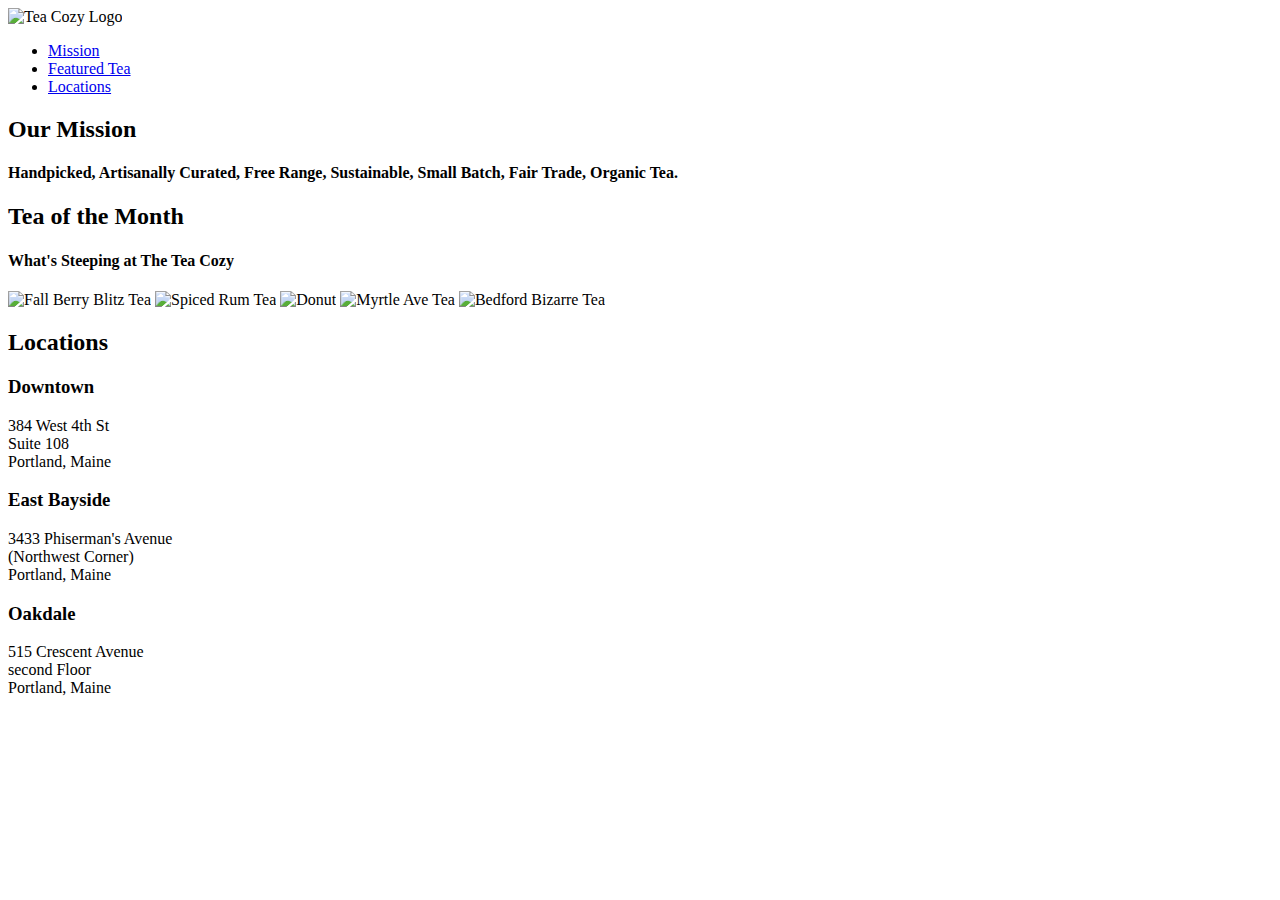
==== index.html @ 56bfa36c "Main section" ====
<!DOCTYPE html>
<html lang="en">
    <head>
        <meta charset="UTF-8">
        <meta http-equiv="X-UA-Compatible" content="IE=edge">
        <meta name="viewport" content="width=device-width, initial-scale=1.0">
        <title>Tea Cozy Project</title>
    </head>
    <body>
        <header>
            <img src="./img/img-tea-cozy-logo.png" alt="Tea Cozy Logo" id="logo"/>
            <nav>
                <ul id="navigation">
                    <li><a href="#banner">Mission</a></li>
                    <li><a href="#featured">Featured Tea</a></li>
                    <li><a href="#locations">Locations</a></li>
                </ul>
            </nav>
        </header>
        <main>
            <div id="banner">
                <h2>Our Mission</h2>
                <h4>Handpicked, Artisanally Curated, Free Range, Sustainable, Small Batch, Fair Trade, Organic Tea.</h4>
            </div>
            <div class="teaMonth" id="featured">
                <div class="teaMonthText">
                    <h2>Tea of the Month</h2>
                    <h4>What's Steeping at The Tea Cozy</h4>
                </div>
                <img src="./img/img-berryblitz.jpg" class="teaImg" alt="Fall Berry Blitz Tea" />
                <img src="./img/img-spiced-rum.jpg" class="teaImg" alt="Spiced Rum Tea" />
                <img src="./img/img-donut.jpg" class="teaImg" alt="Donut" />
                <img src="./img/img-myrtle-ave.jpg" class="teaImg" alt="Myrtle Ave Tea" />
                <img src="./img/img-bedford-bizarre.jpg" class="teaImg" alt="Bedford Bizarre Tea" />
            </div>

            <div class="location" id="locations">
                <h2>Locations</h2>
                <div class="downtown">
                    <h3>Downtown</h3>
                    <p>384 West 4th St <br> Suite 108 <br> Portland, Maine</p>
                </div>
                <div class="bayside">
                    <h3>East Bayside</h3>
                    <p>3433 Phiserman's Avenue <br> (Northwest Corner) <br> Portland, Maine</p>
                </div>
                <div class="oakdale">
                    <h3>Oakdale</h3>
                    <p>515 Crescent Avenue <br> second Floor <br> Portland, Maine</p>
                </div>
            </div>
            
        </main>
        
    </body>
</html>
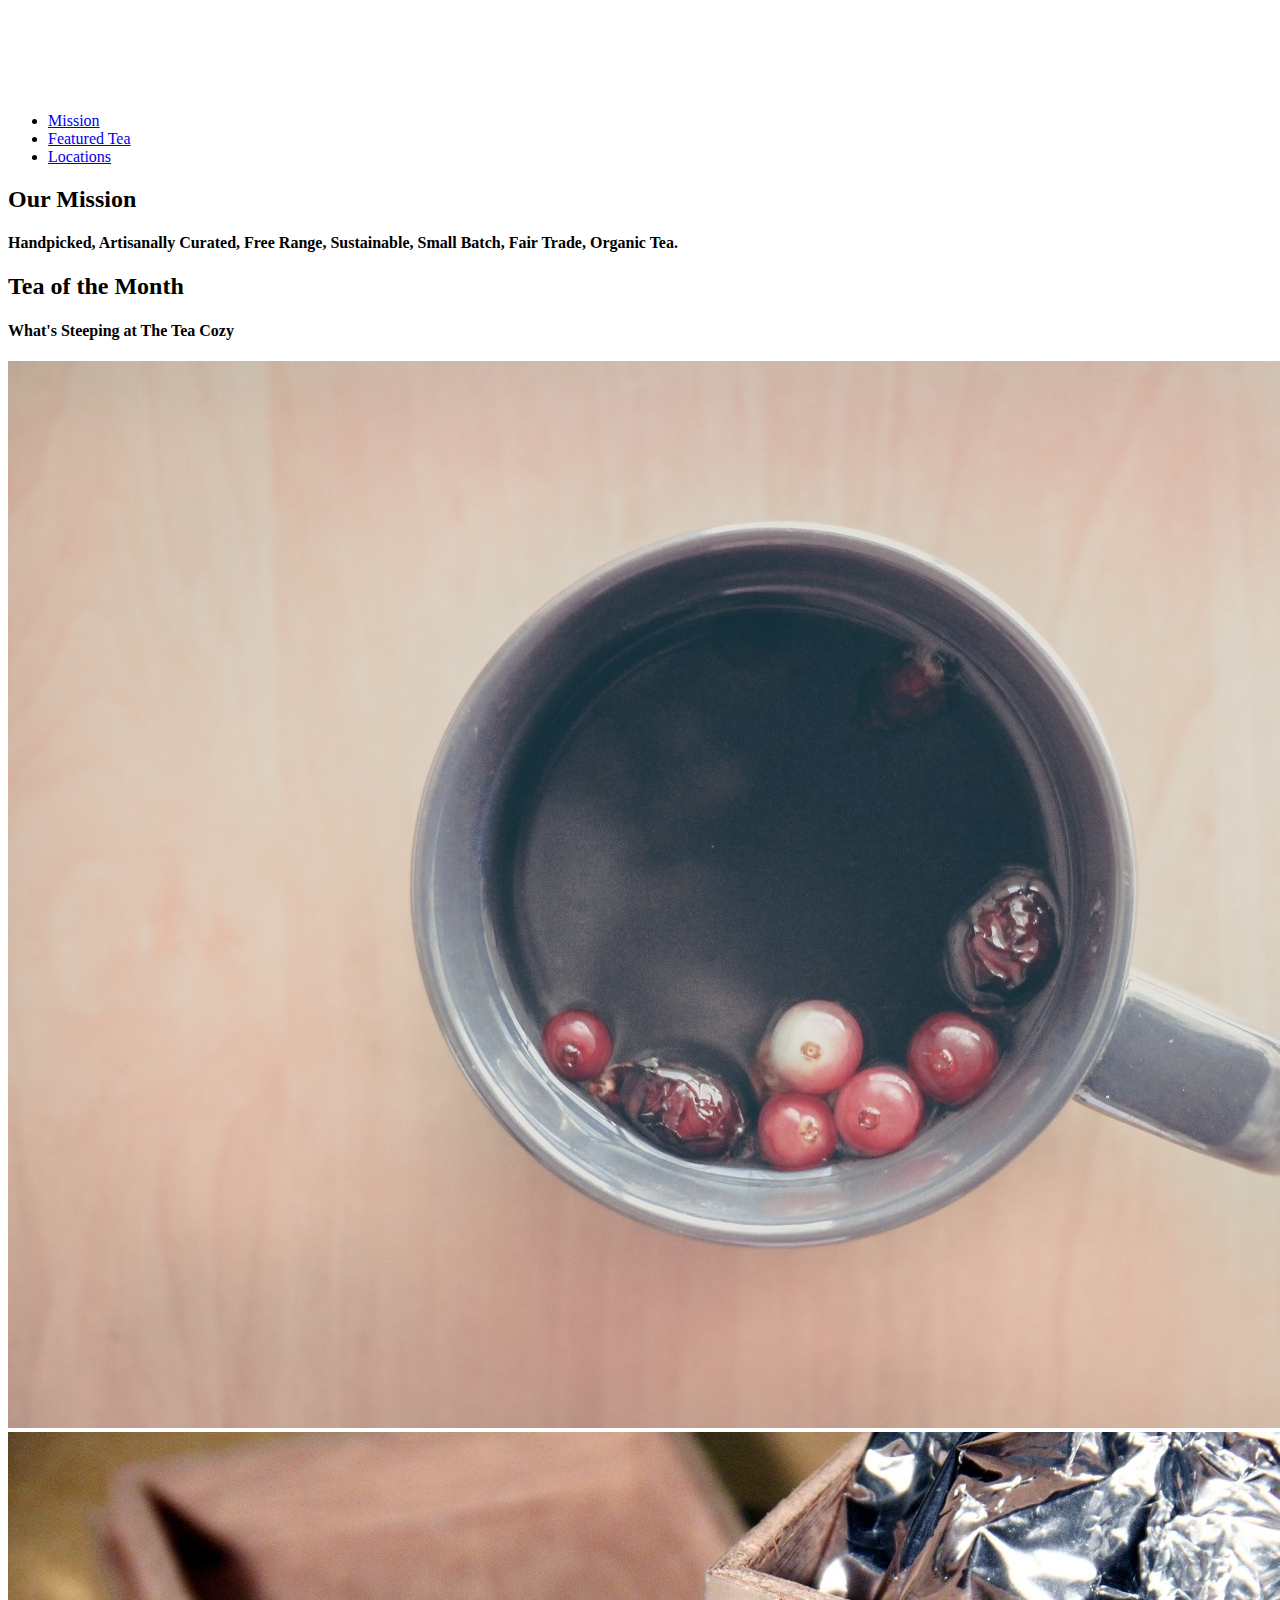
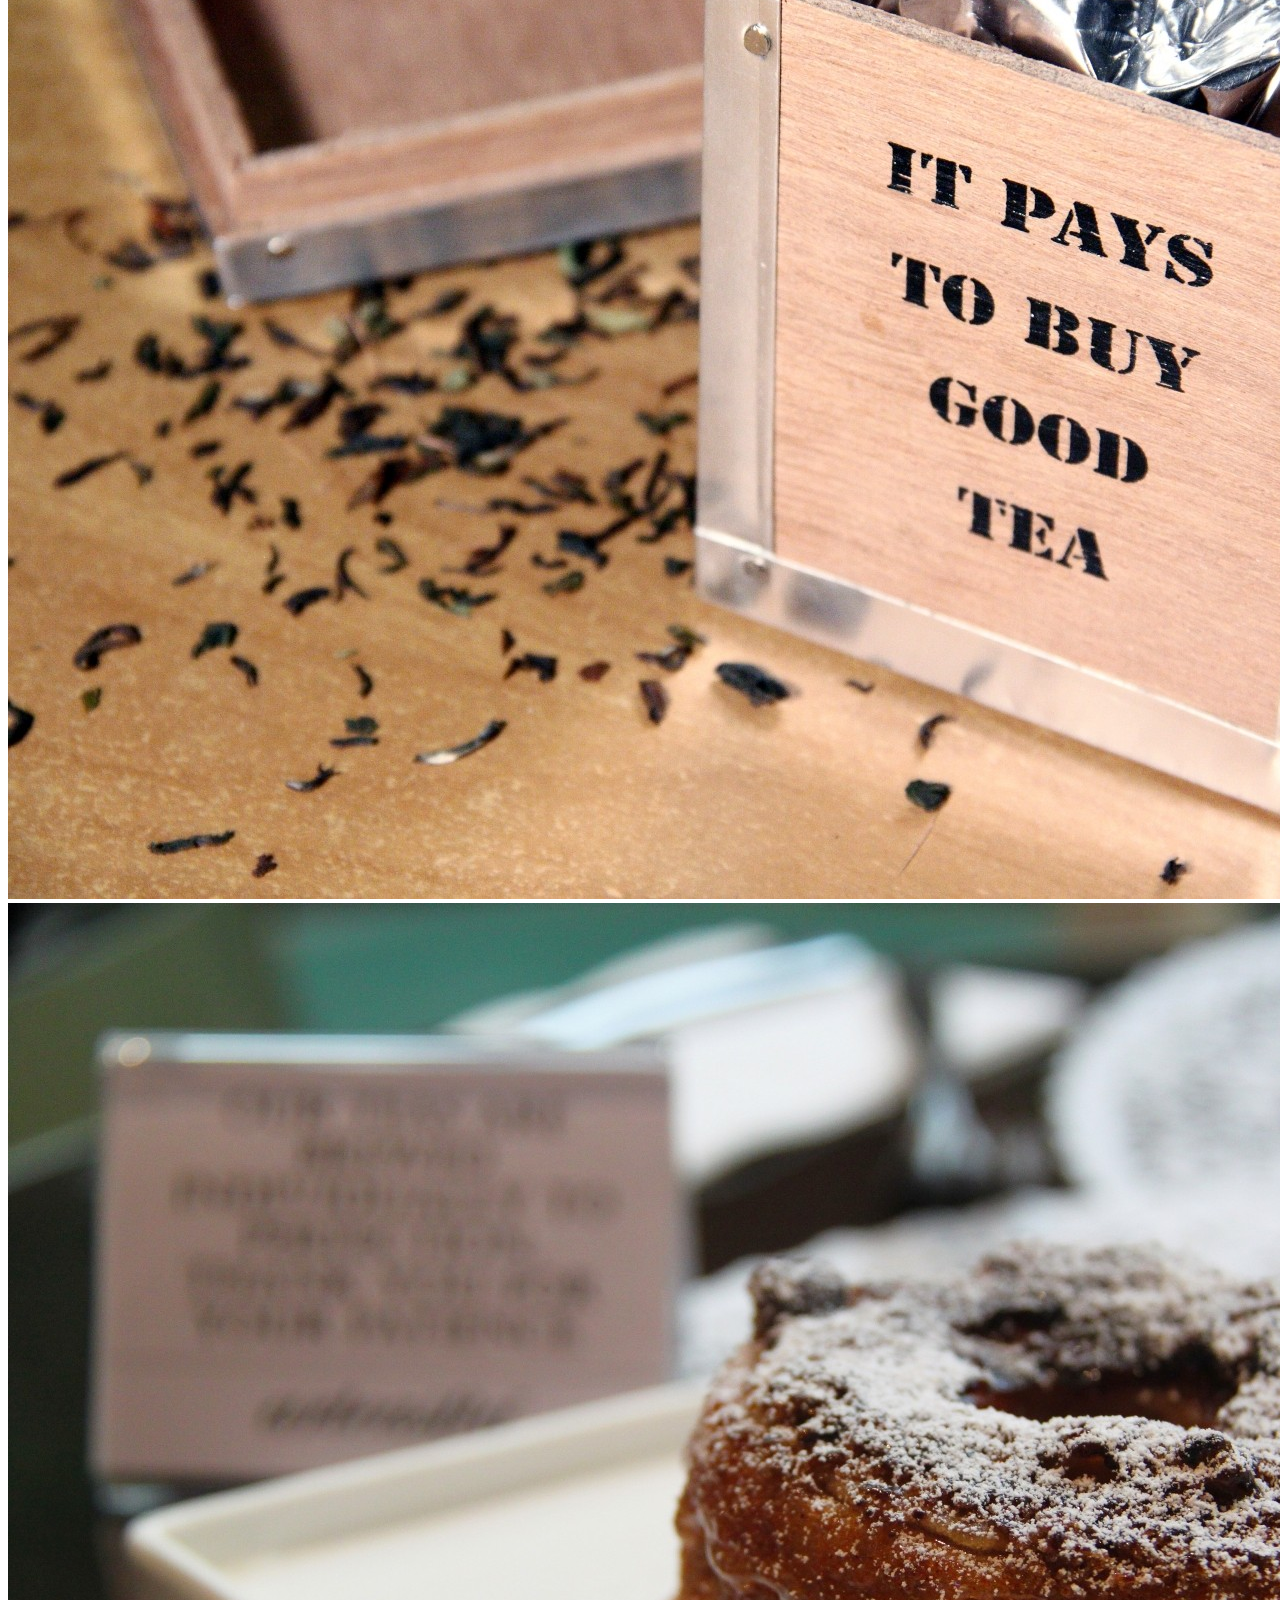
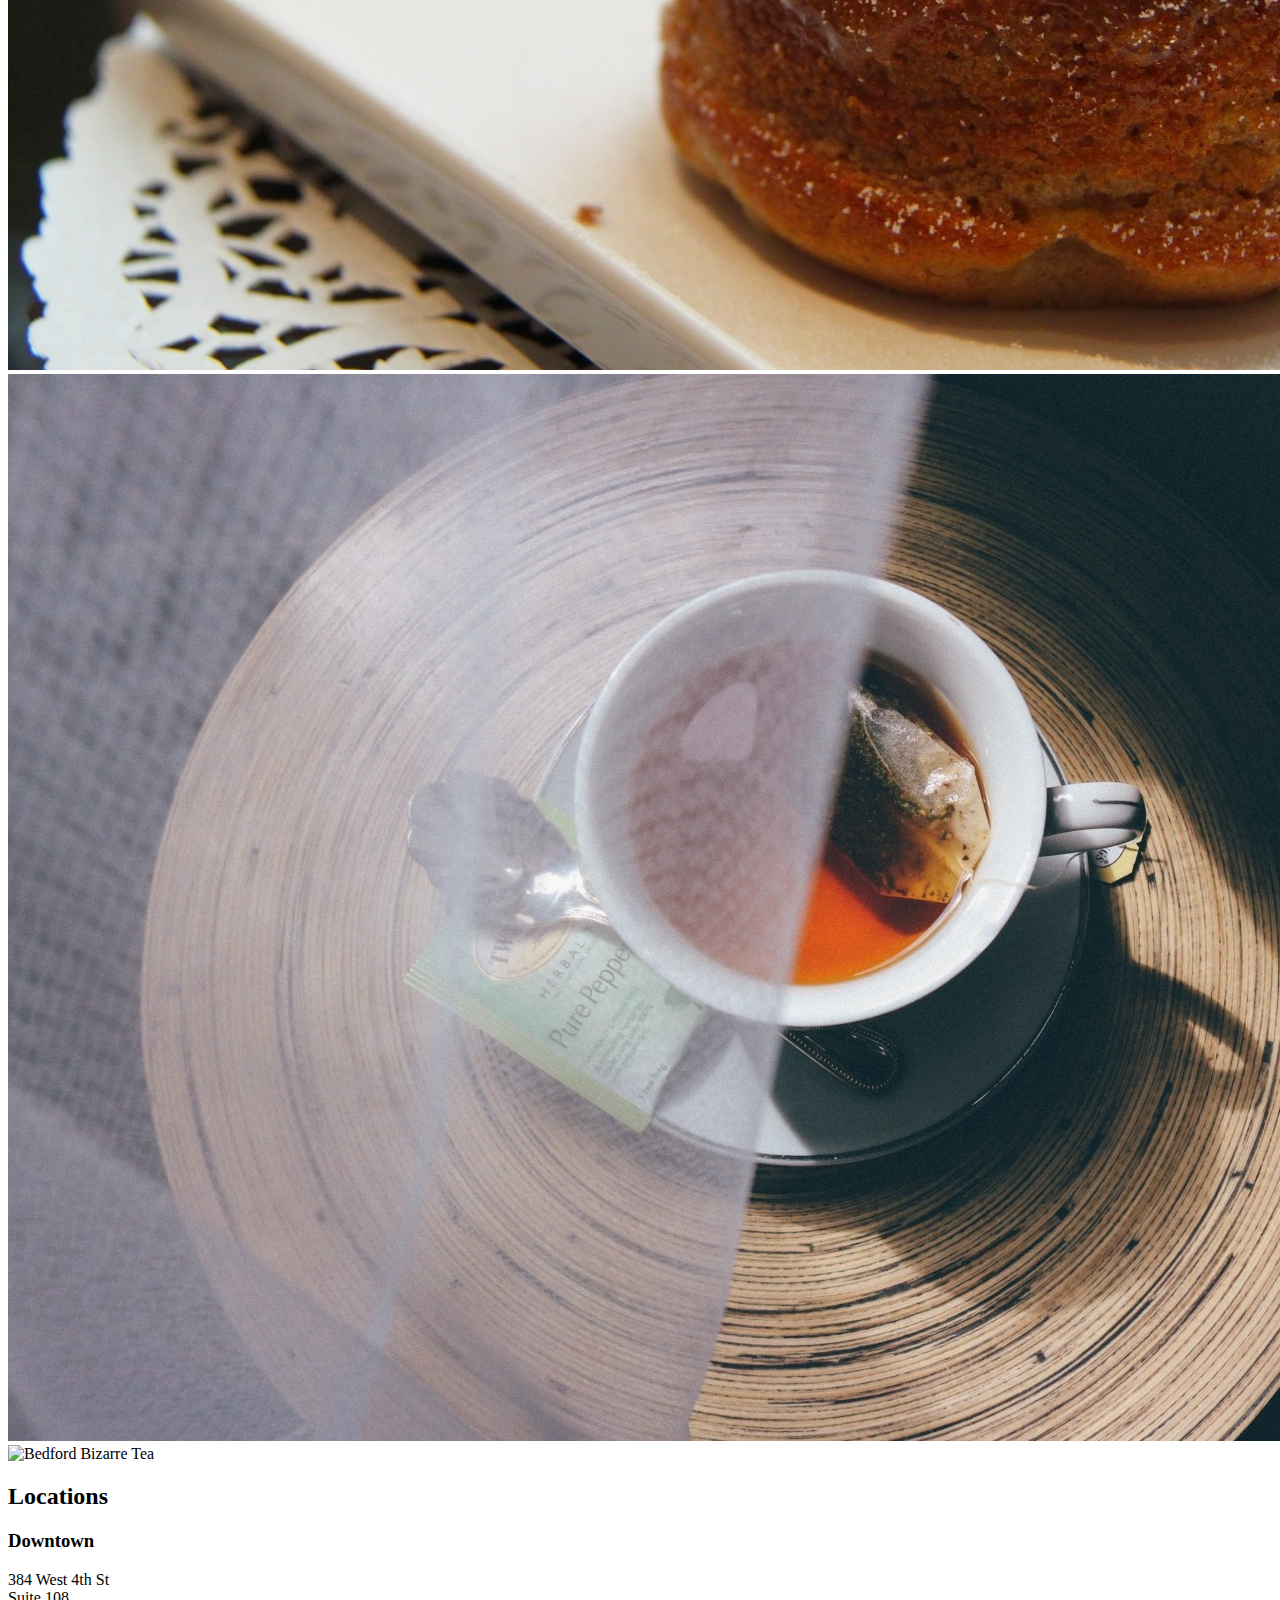
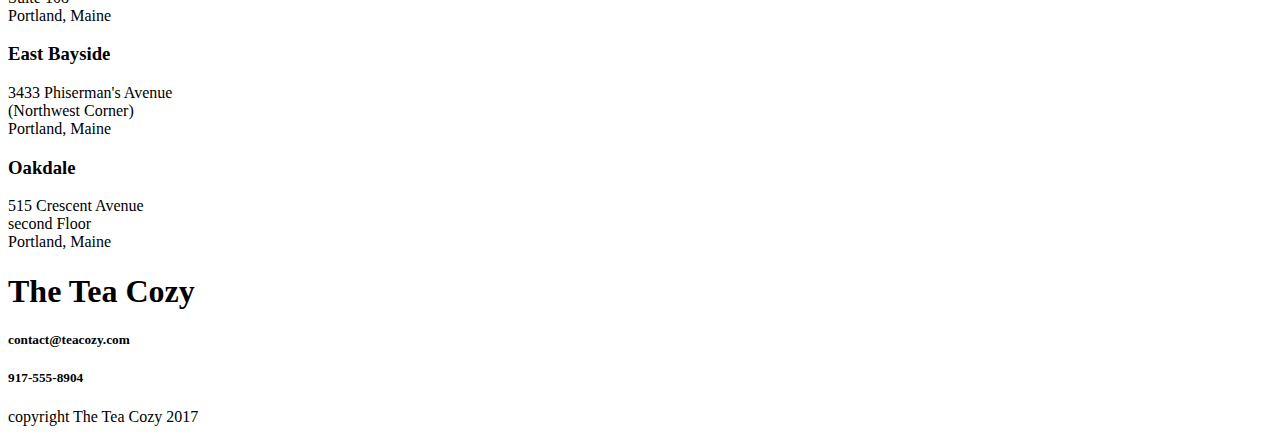
==== commit 5bbb13e1: "footer added" ====
--- a/index.html
+++ b/index.html
@@ -51,6 +51,13 @@
             </div>
             
         </main>
+
+        <footer>
+            <h1>The Tea Cozy</h1>
+            <h5>contact@teacozy.com</h5>
+            <h5>917-555-8904</h5>
+            <p>copyright The Tea Cozy 2017</p>
+        </footer>
         
     </body>
 </html>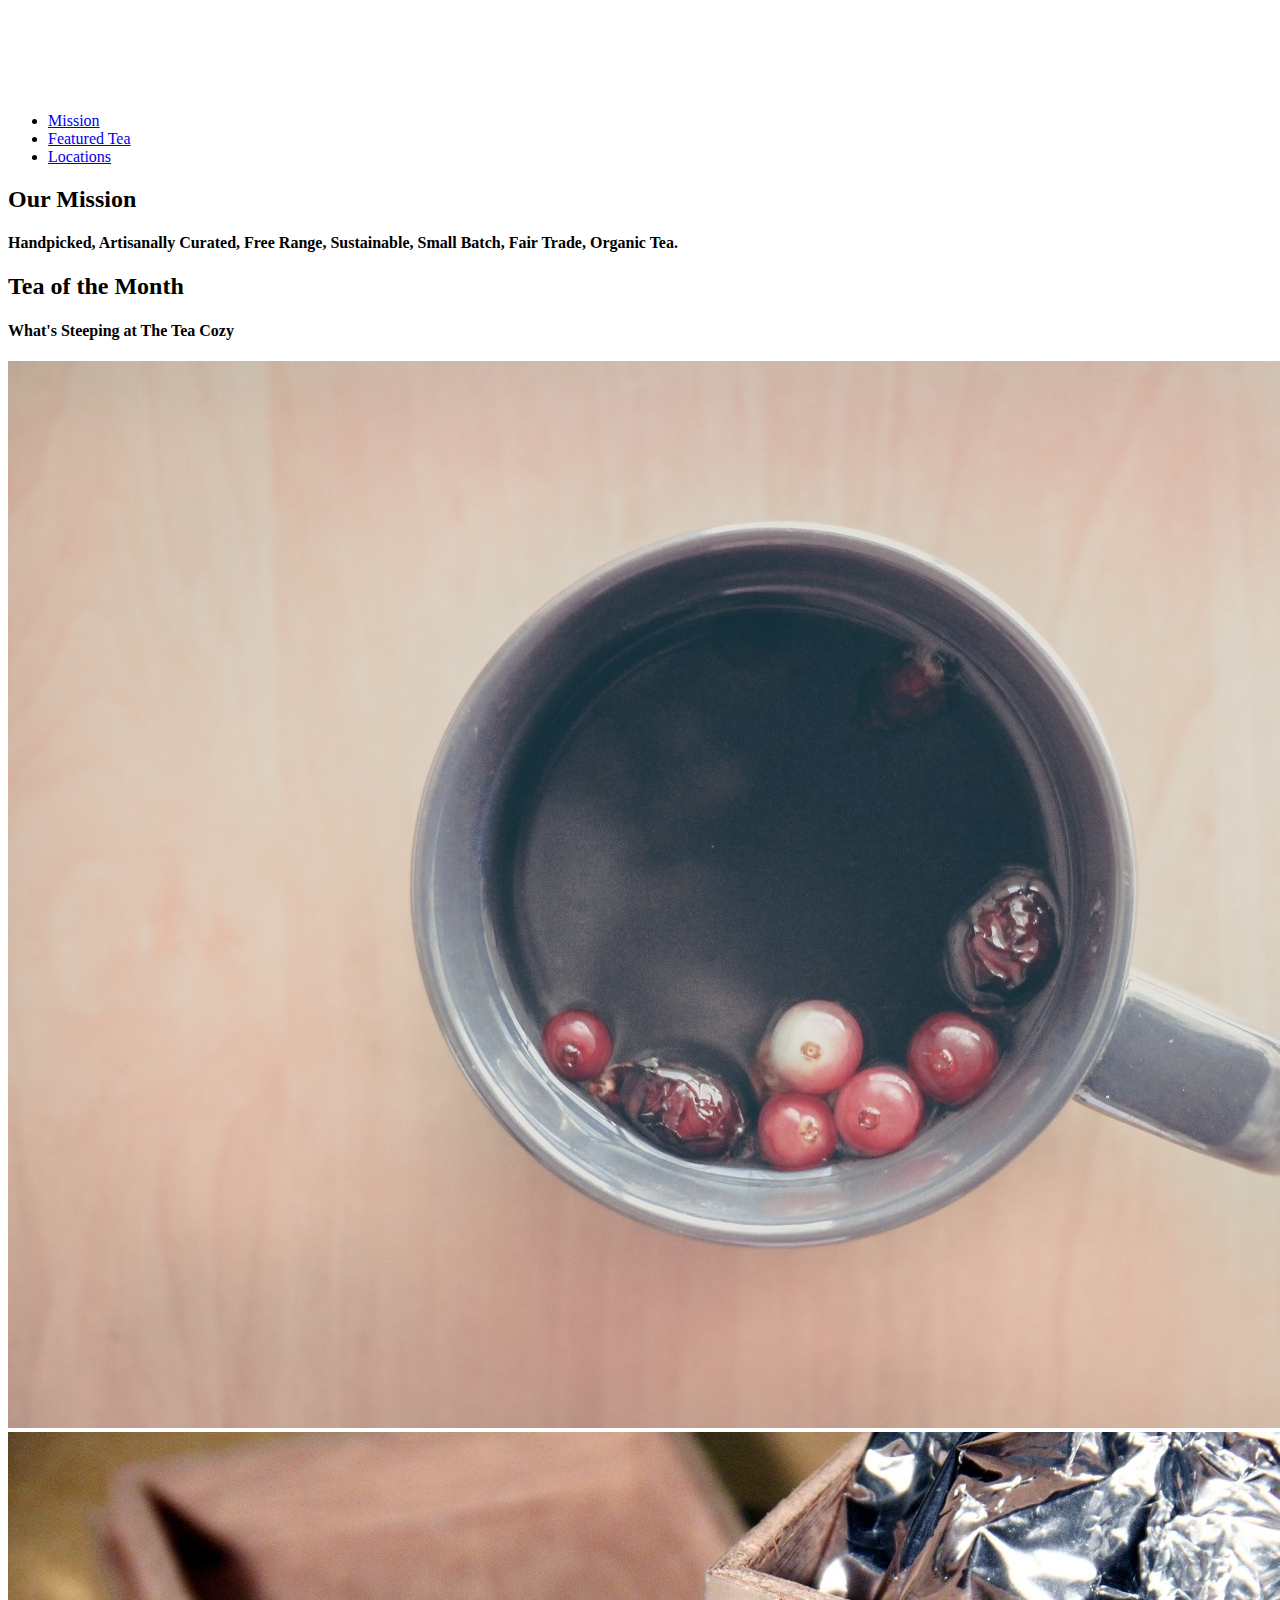
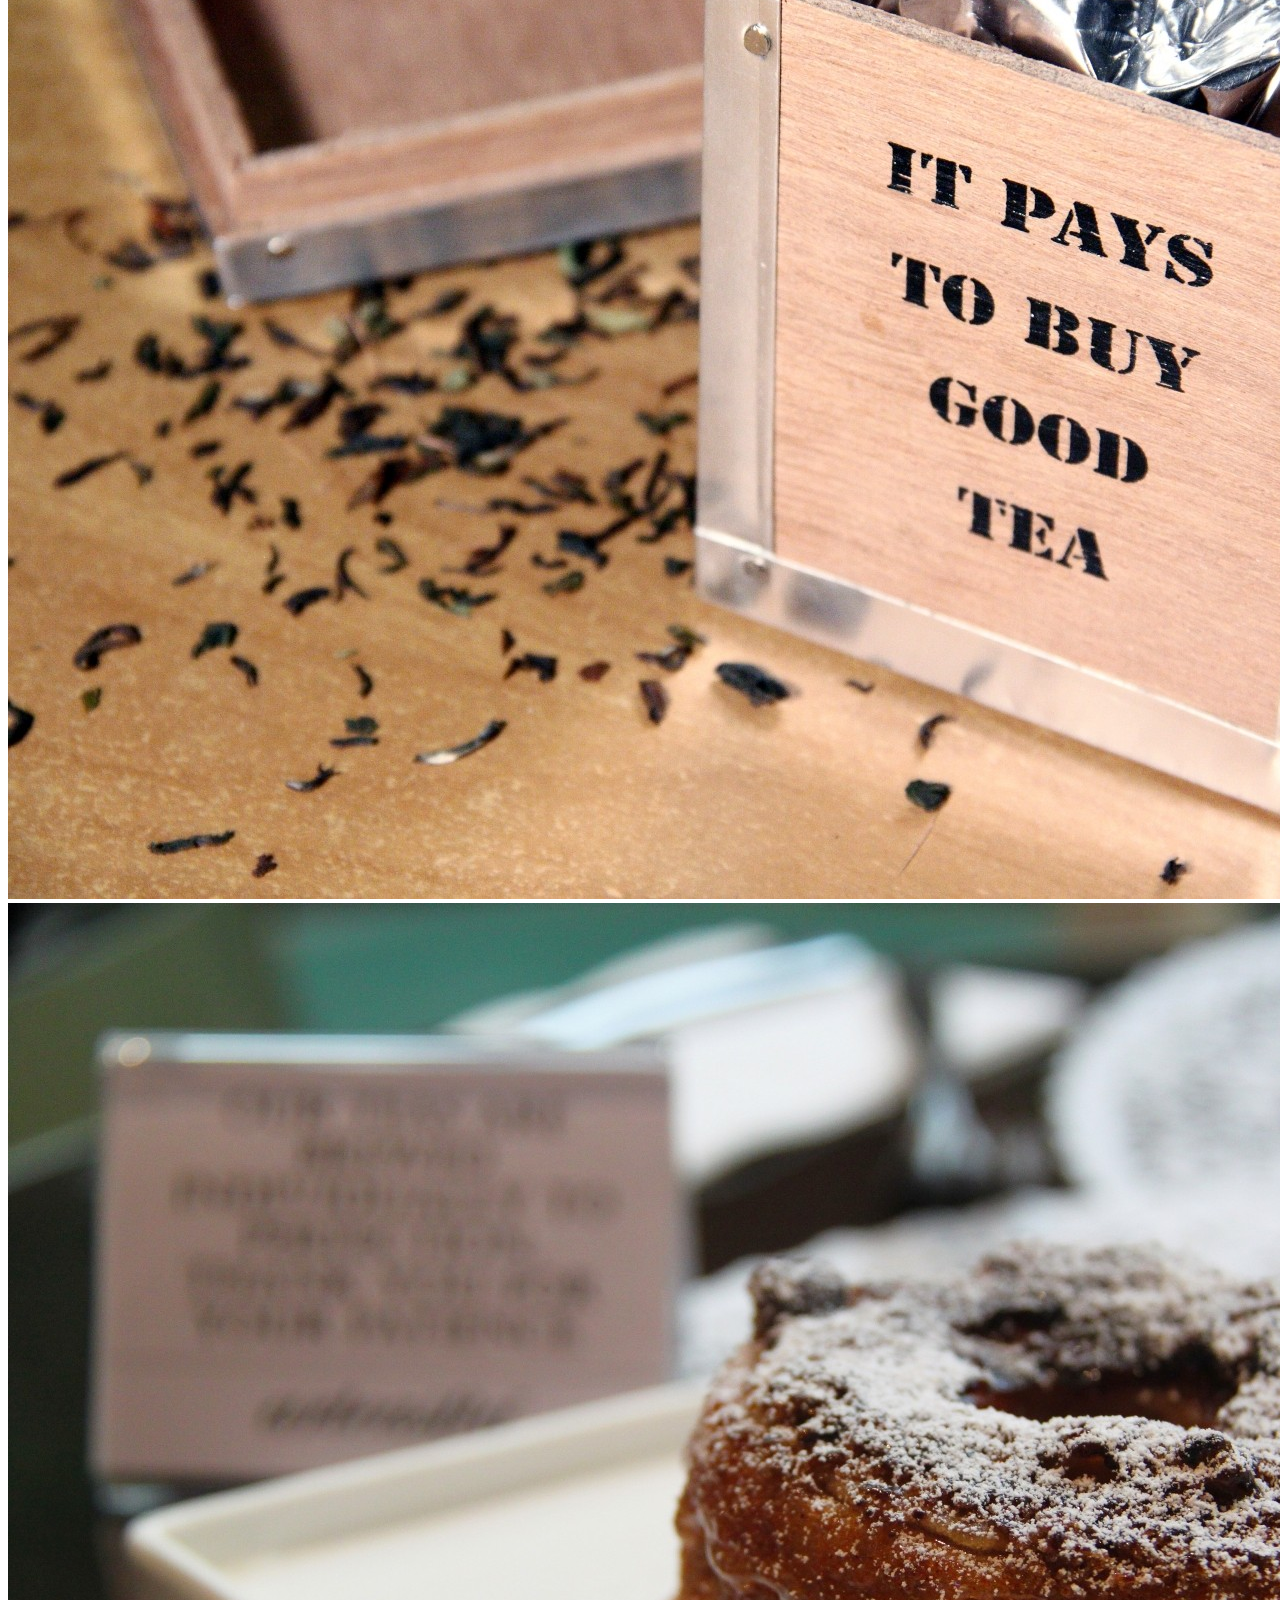
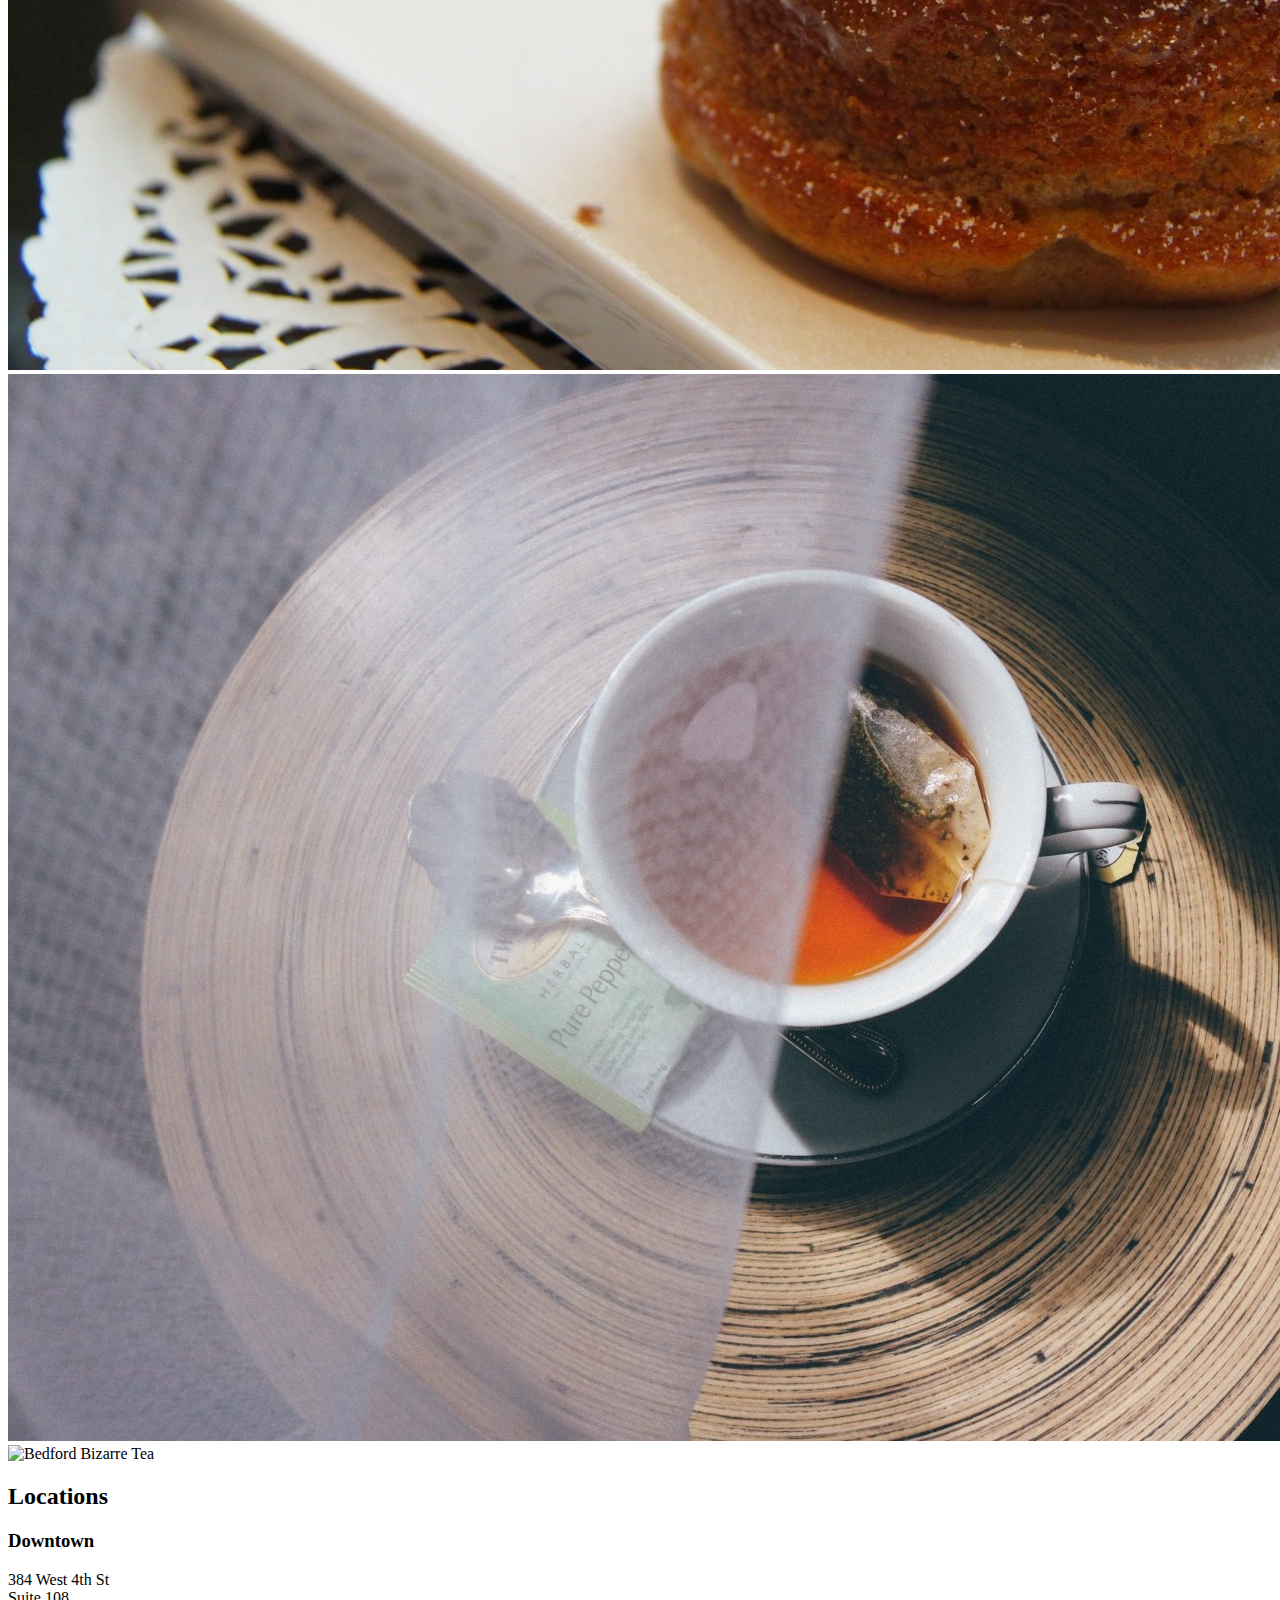
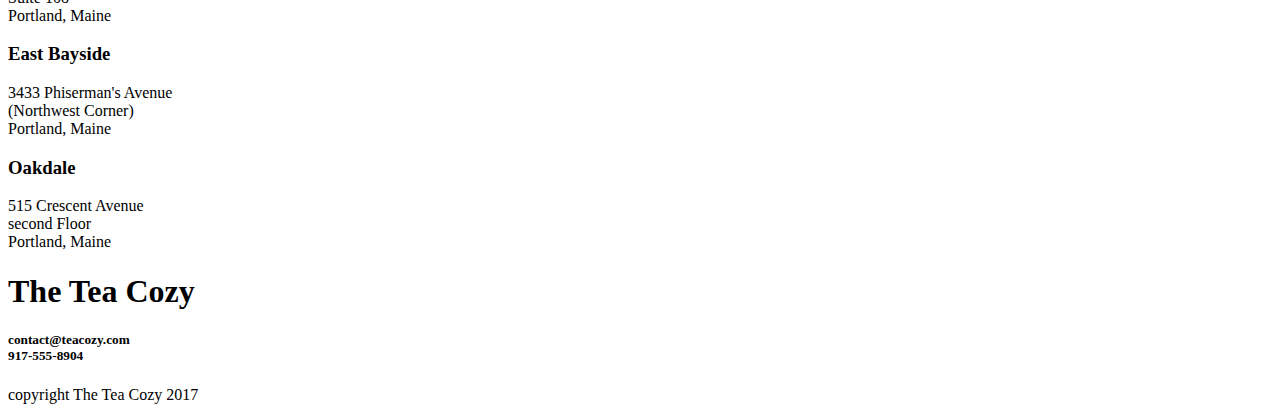
==== commit a2d31a37: "update and linked css" ====
--- a/index.html
+++ b/index.html
@@ -4,6 +4,7 @@
         <meta charset="UTF-8">
         <meta http-equiv="X-UA-Compatible" content="IE=edge">
         <meta name="viewport" content="width=device-width, initial-scale=1.0">
+        <link rel="stylesheet" href="./index.css">
         <title>Tea Cozy Project</title>
     </head>
     <body>
@@ -54,8 +55,7 @@
 
         <footer>
             <h1>The Tea Cozy</h1>
-            <h5>contact@teacozy.com</h5>
-            <h5>917-555-8904</h5>
+            <h5>contact@teacozy.com <br> 917-555-8904</h5>
             <p>copyright The Tea Cozy 2017</p>
         </footer>
         
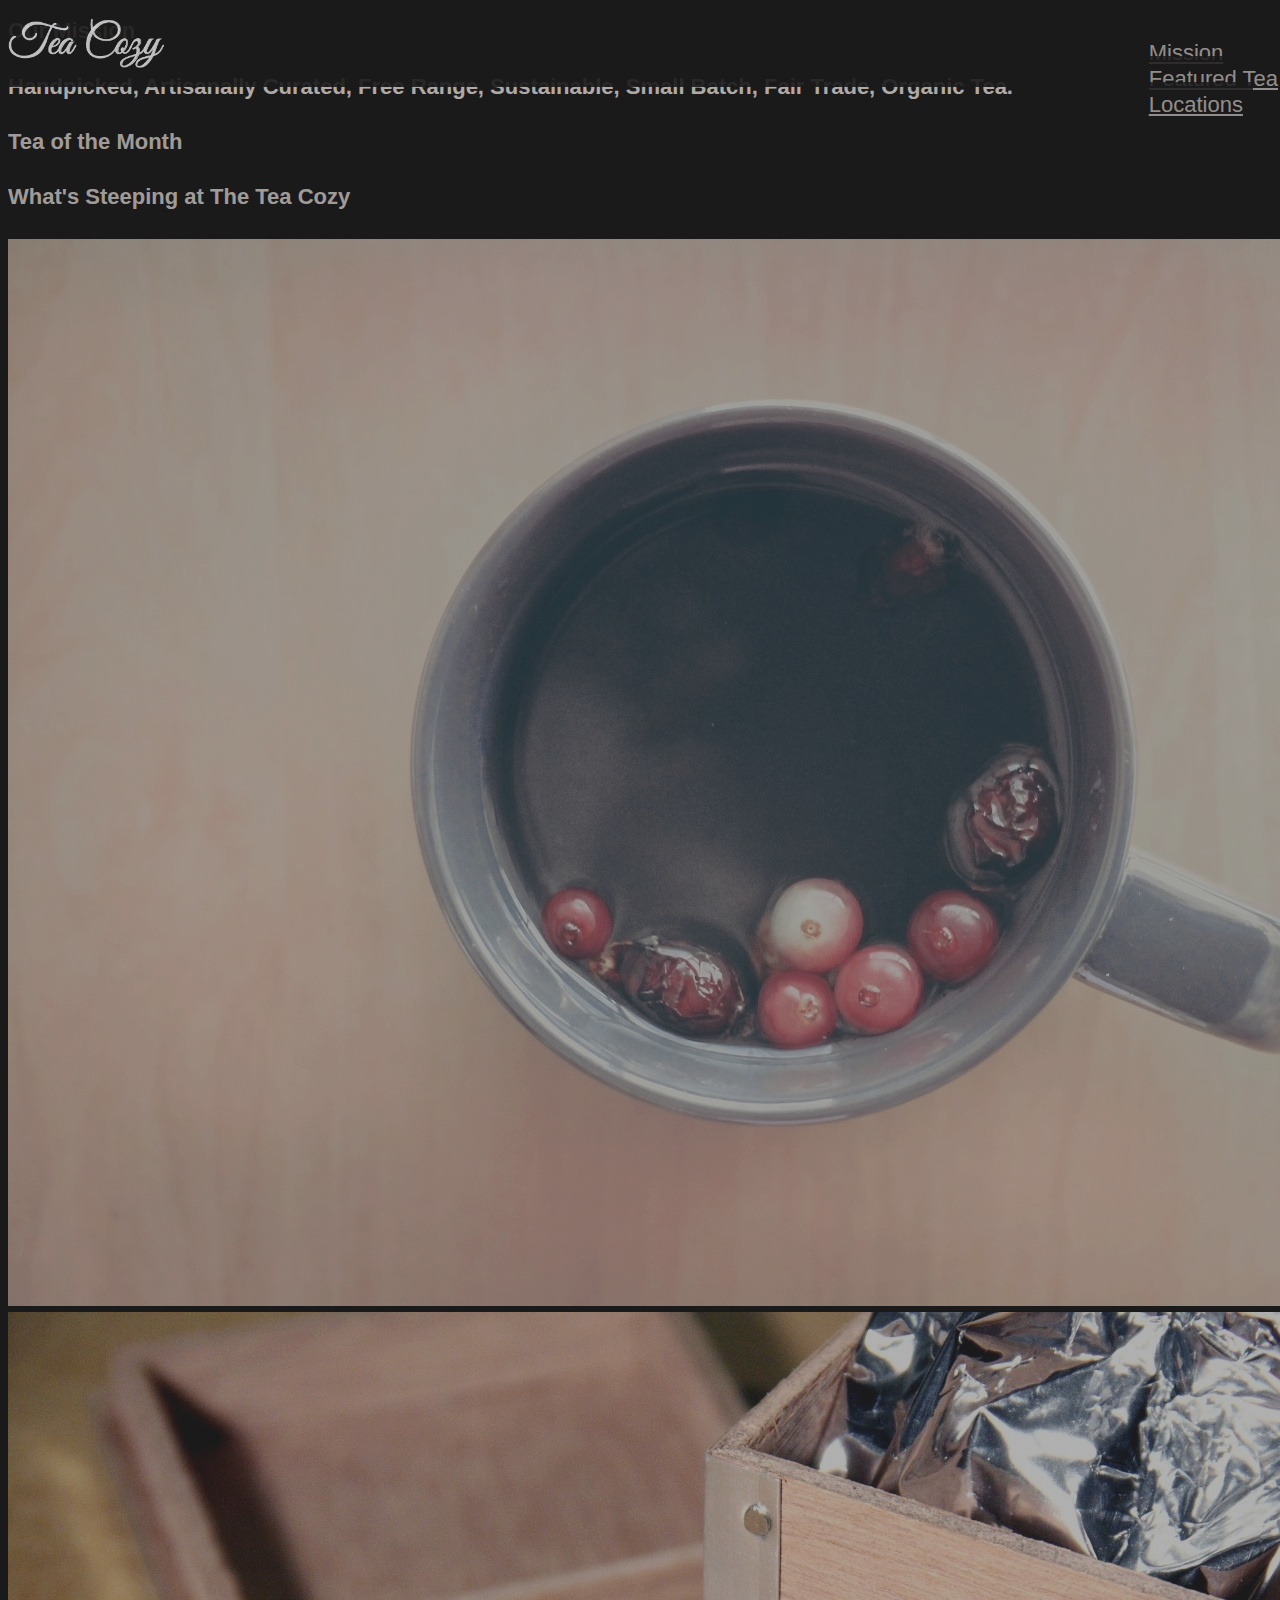
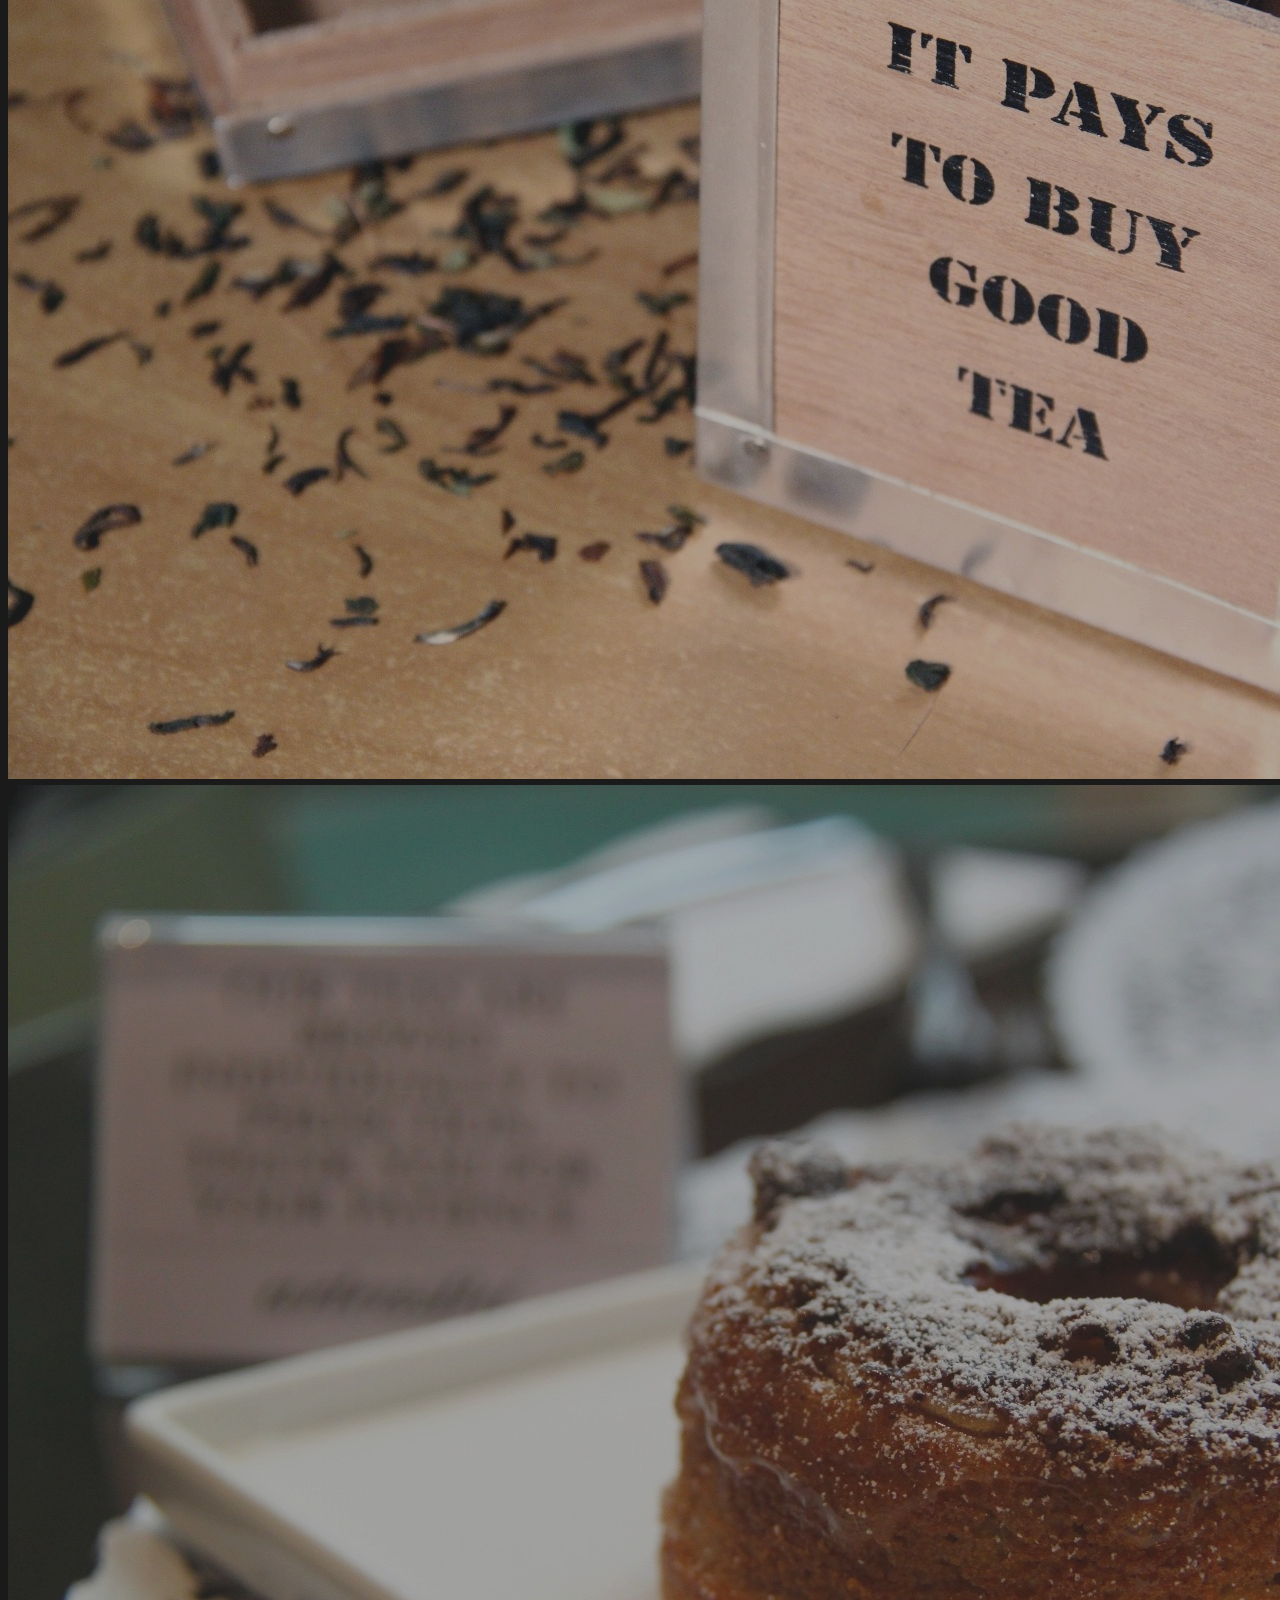
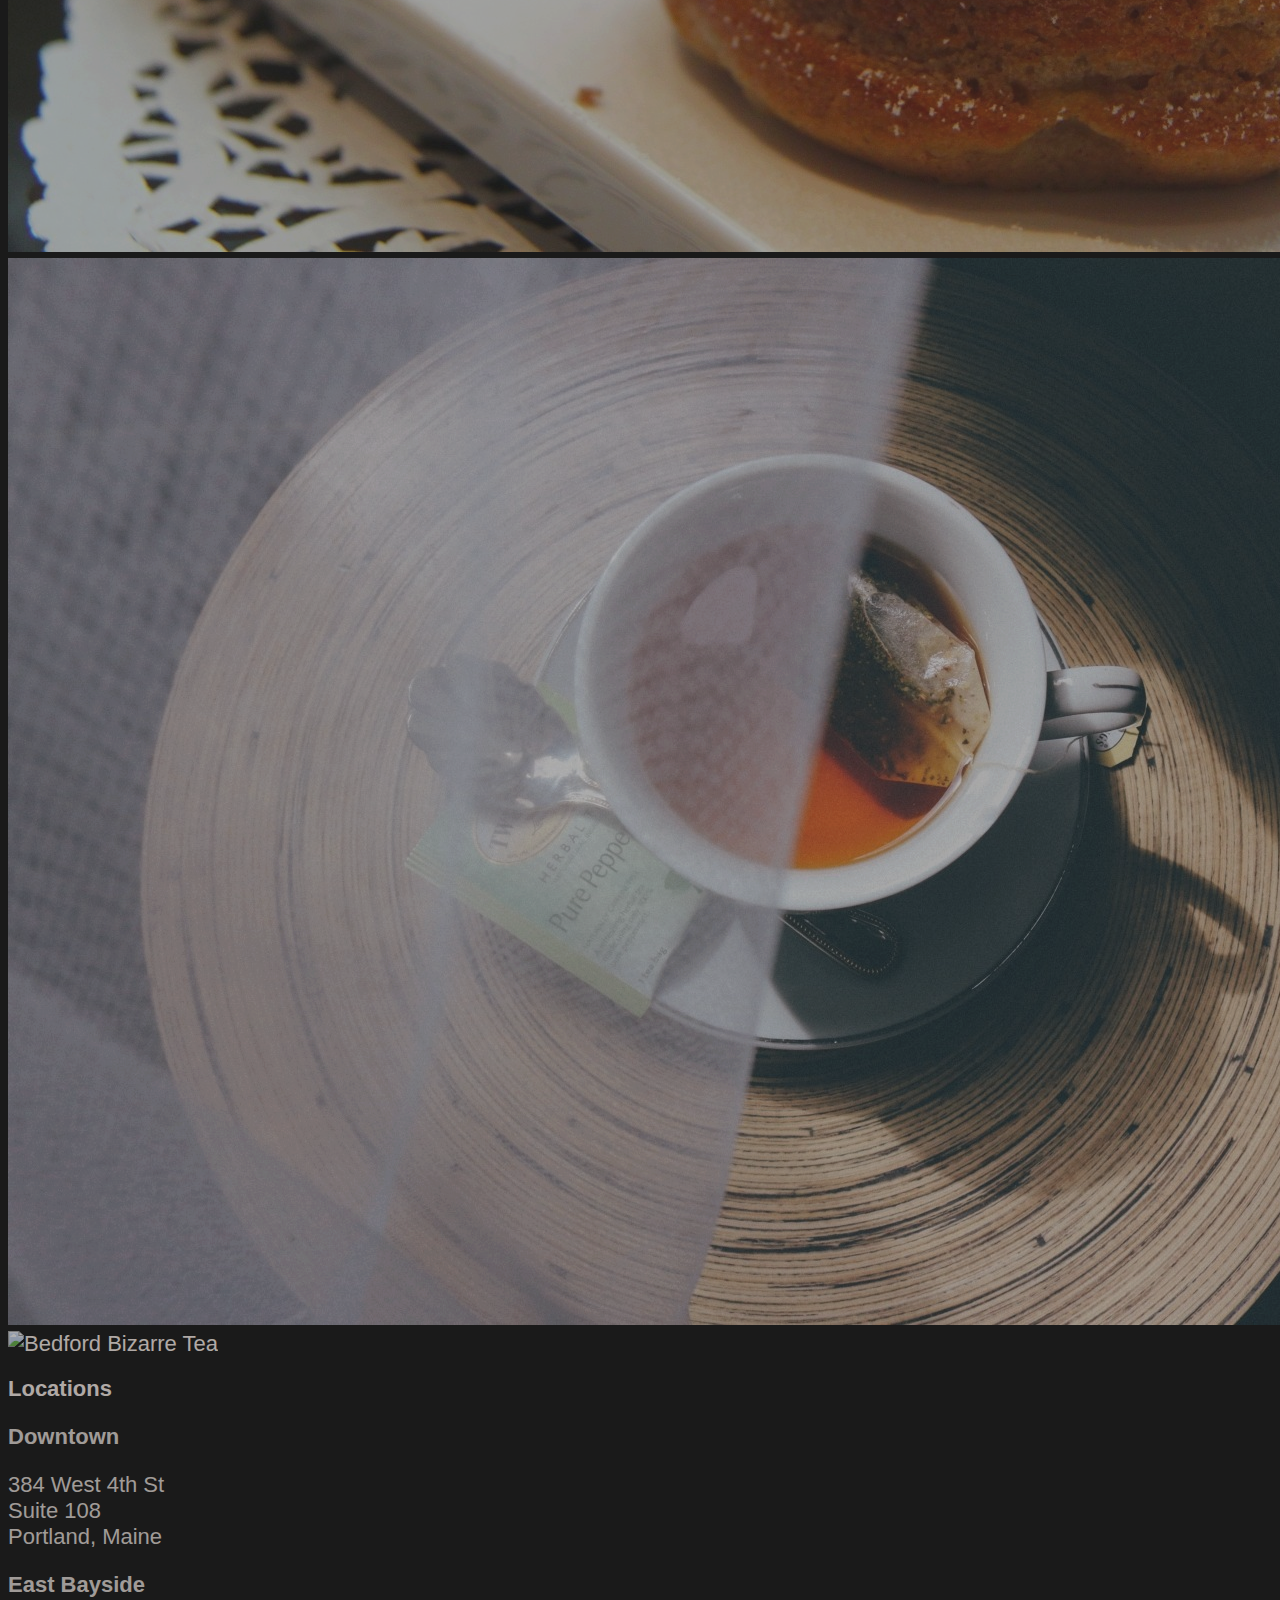
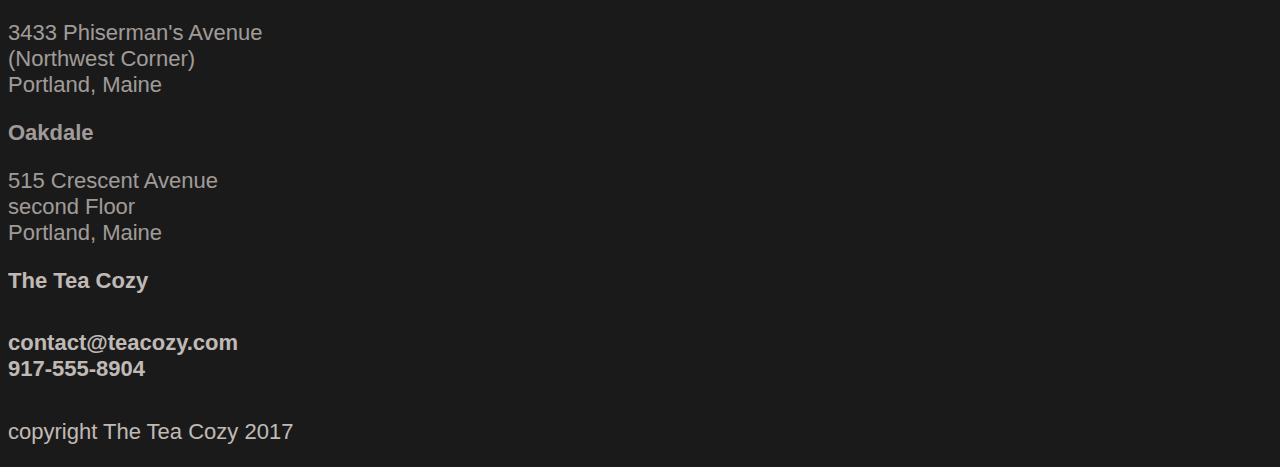
==== commit 974dee7f: "style added to header" ====
--- a/index.html
+++ b/index.html
@@ -10,8 +10,8 @@
     <body>
         <header>
             <img src="./img/img-tea-cozy-logo.png" alt="Tea Cozy Logo" id="logo"/>
-            <nav>
-                <ul id="navigation">
+            <nav id="navigation">
+                <ul>
                     <li><a href="#banner">Mission</a></li>
                     <li><a href="#featured">Featured Tea</a></li>
                     <li><a href="#locations">Locations</a></li>
--- a/index.css
+++ b/index.css
@@ -0,0 +1,30 @@
+* {
+    font-family: Helvetica, sans-serif;
+    font-size: 22px;
+    color: seashell;
+    background-color: black;
+    opacity: 0.9;
+}
+
+header {
+    position: fixed;
+    height: 69px;
+    display: inline-block;
+    z-index: 1;
+    width: 100%;
+}
+header img {
+    left: 10px;
+    height: 50px;
+}
+#navigation {
+    display: inline;
+    float: right;
+}
+#navigation ul {
+    list-style-type: none;
+}
+li a {
+    text-decoration: underline;
+    padding: 10px;
+}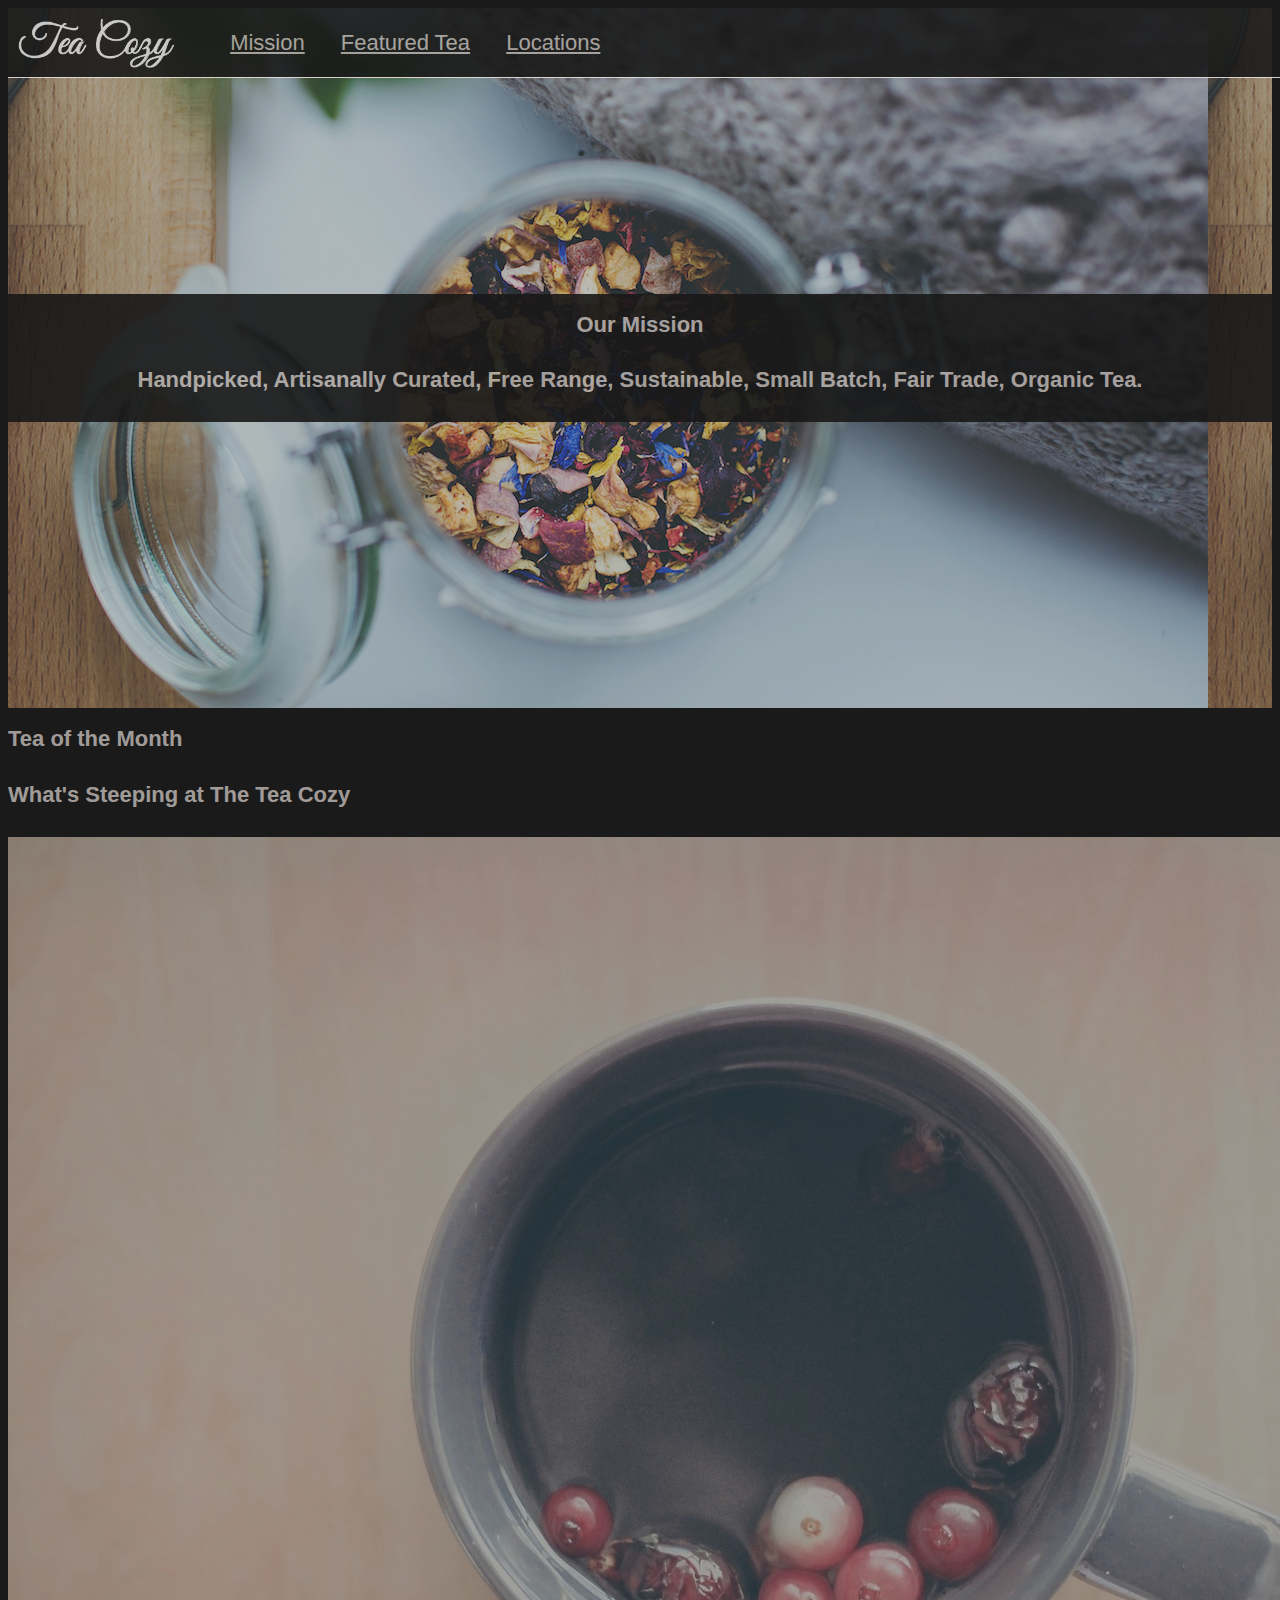
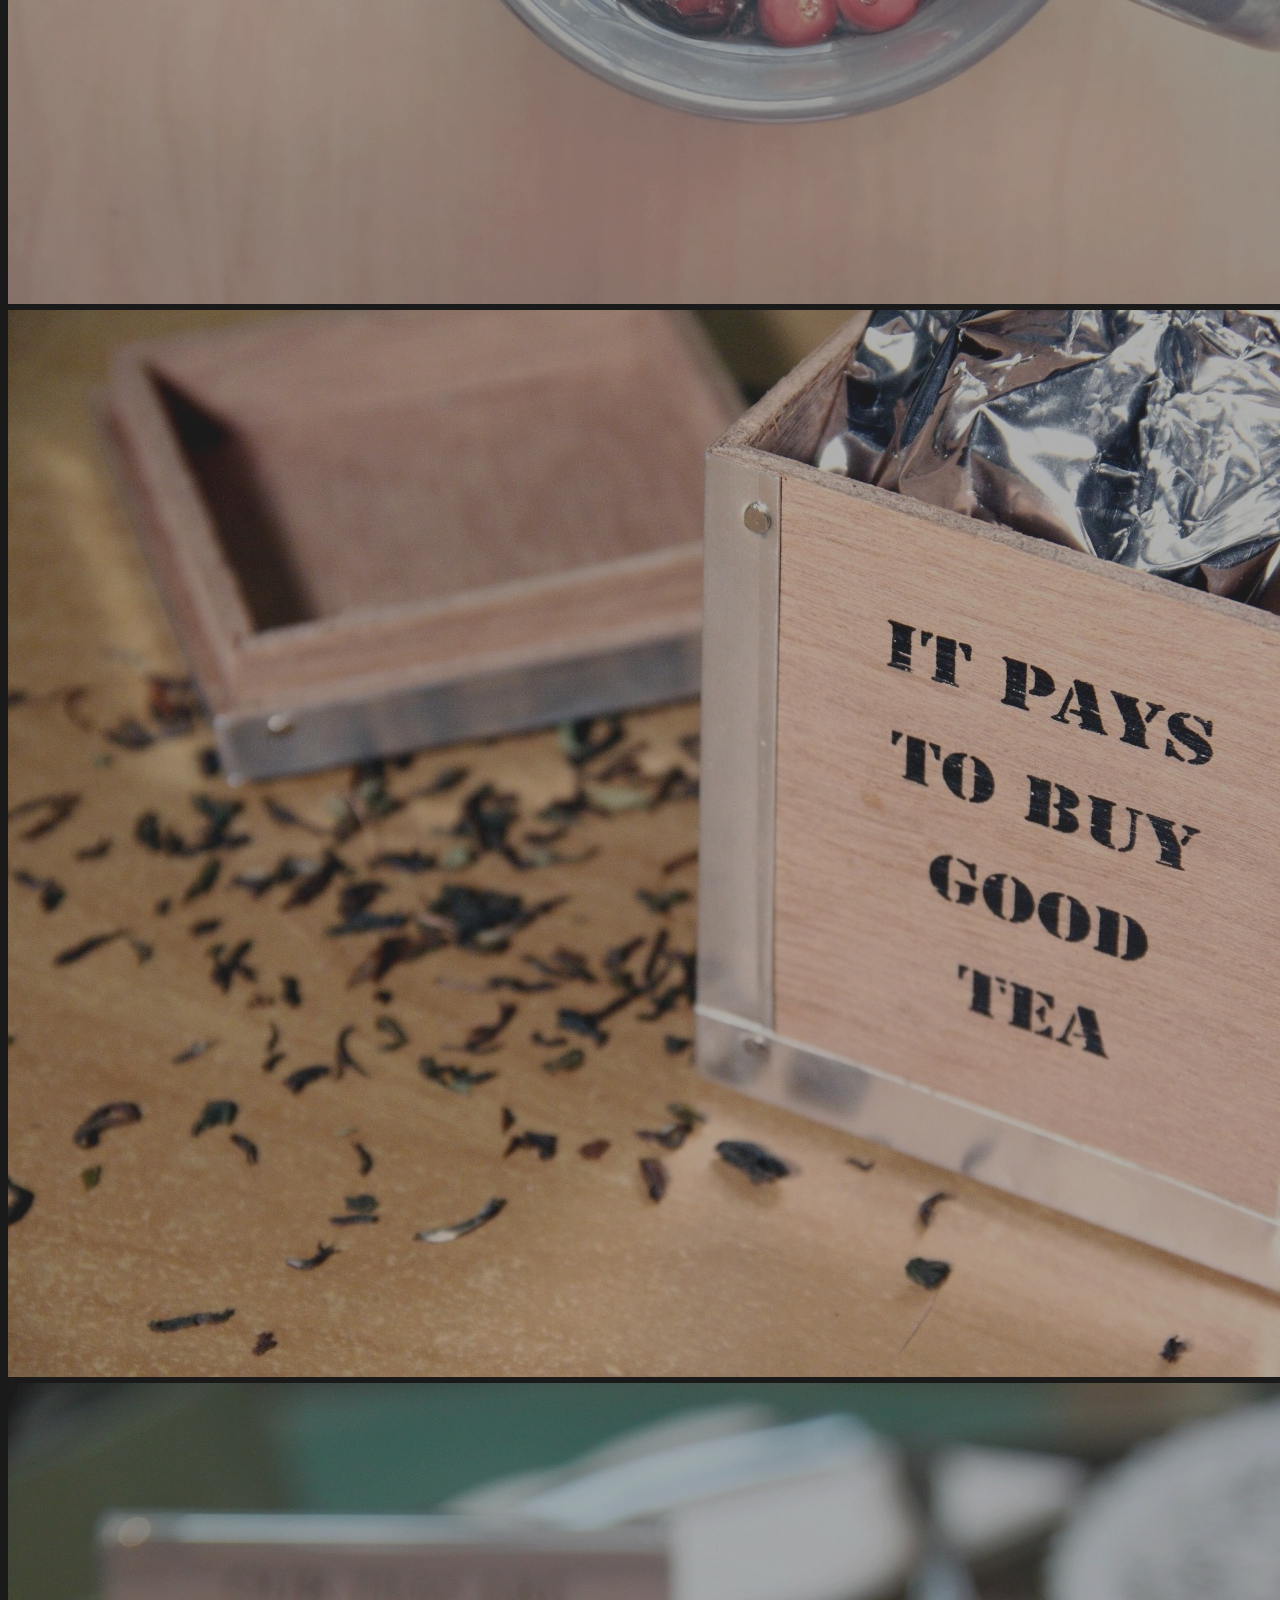
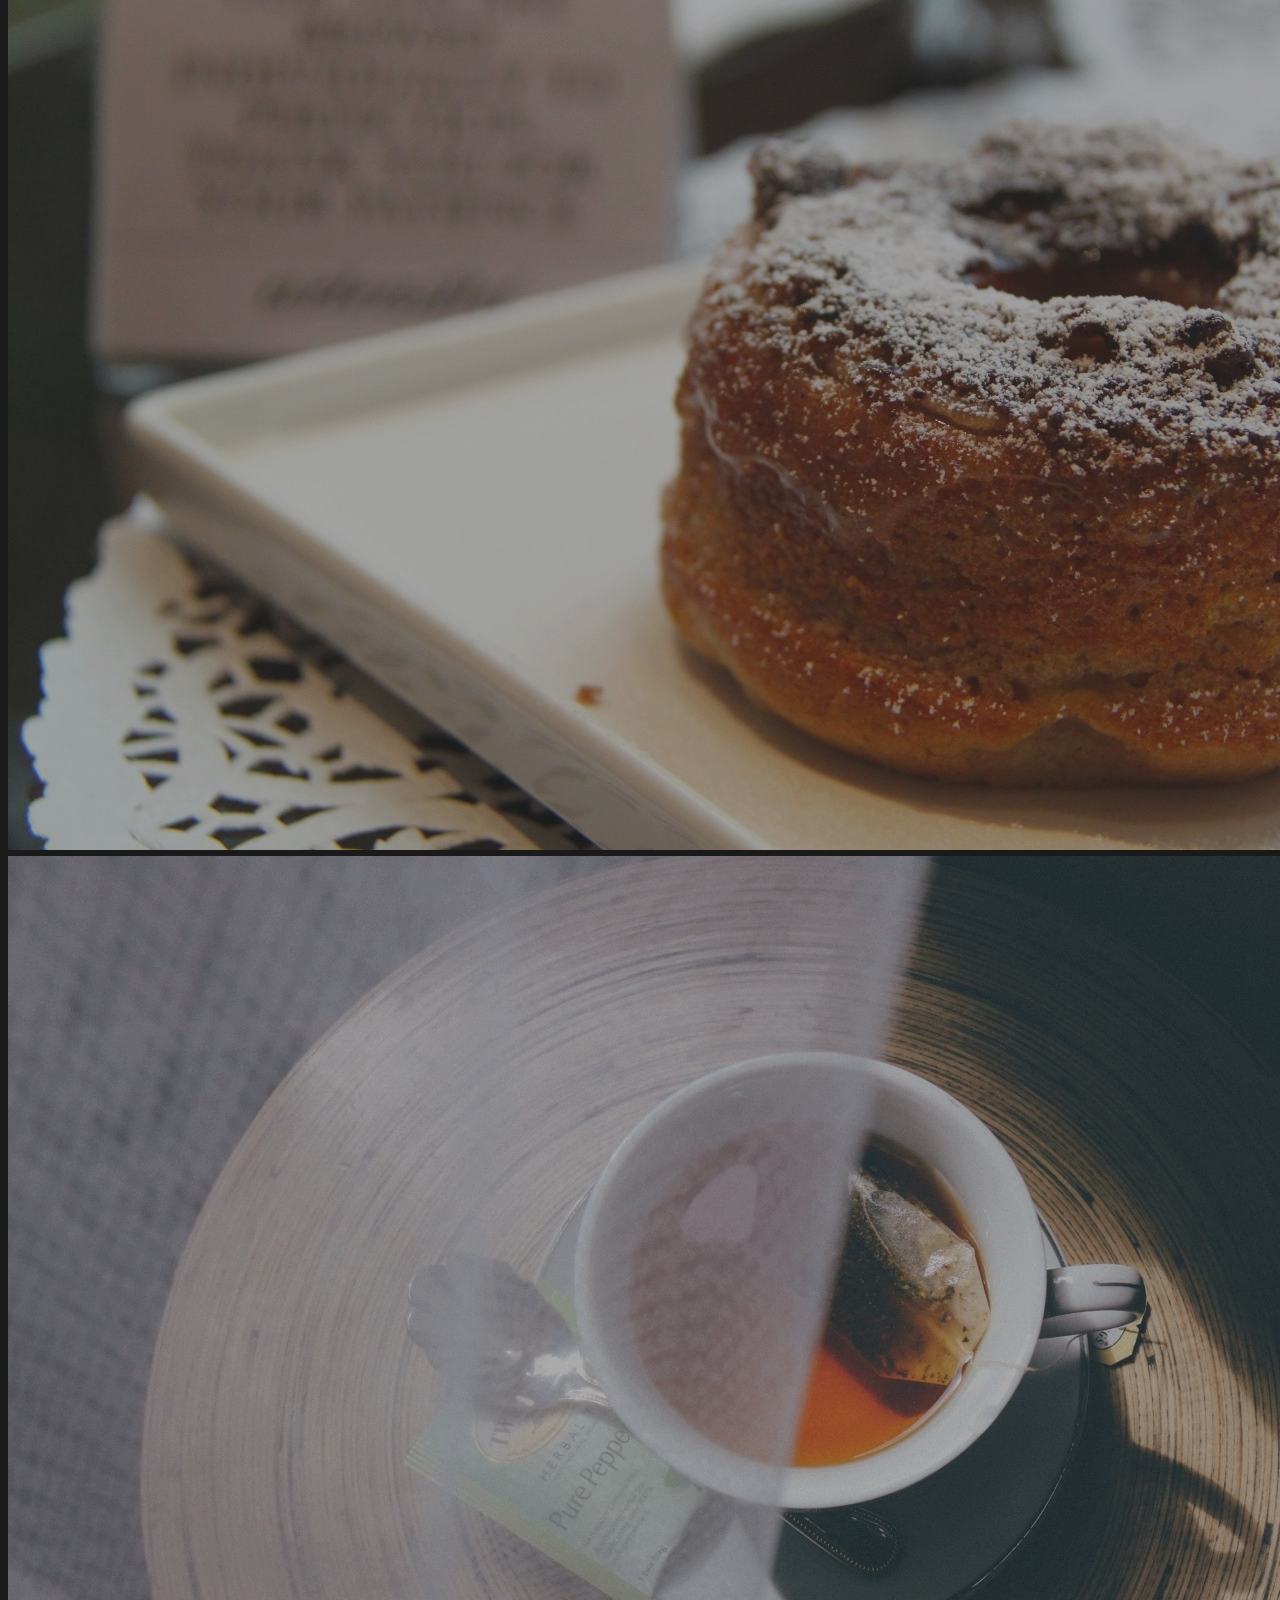
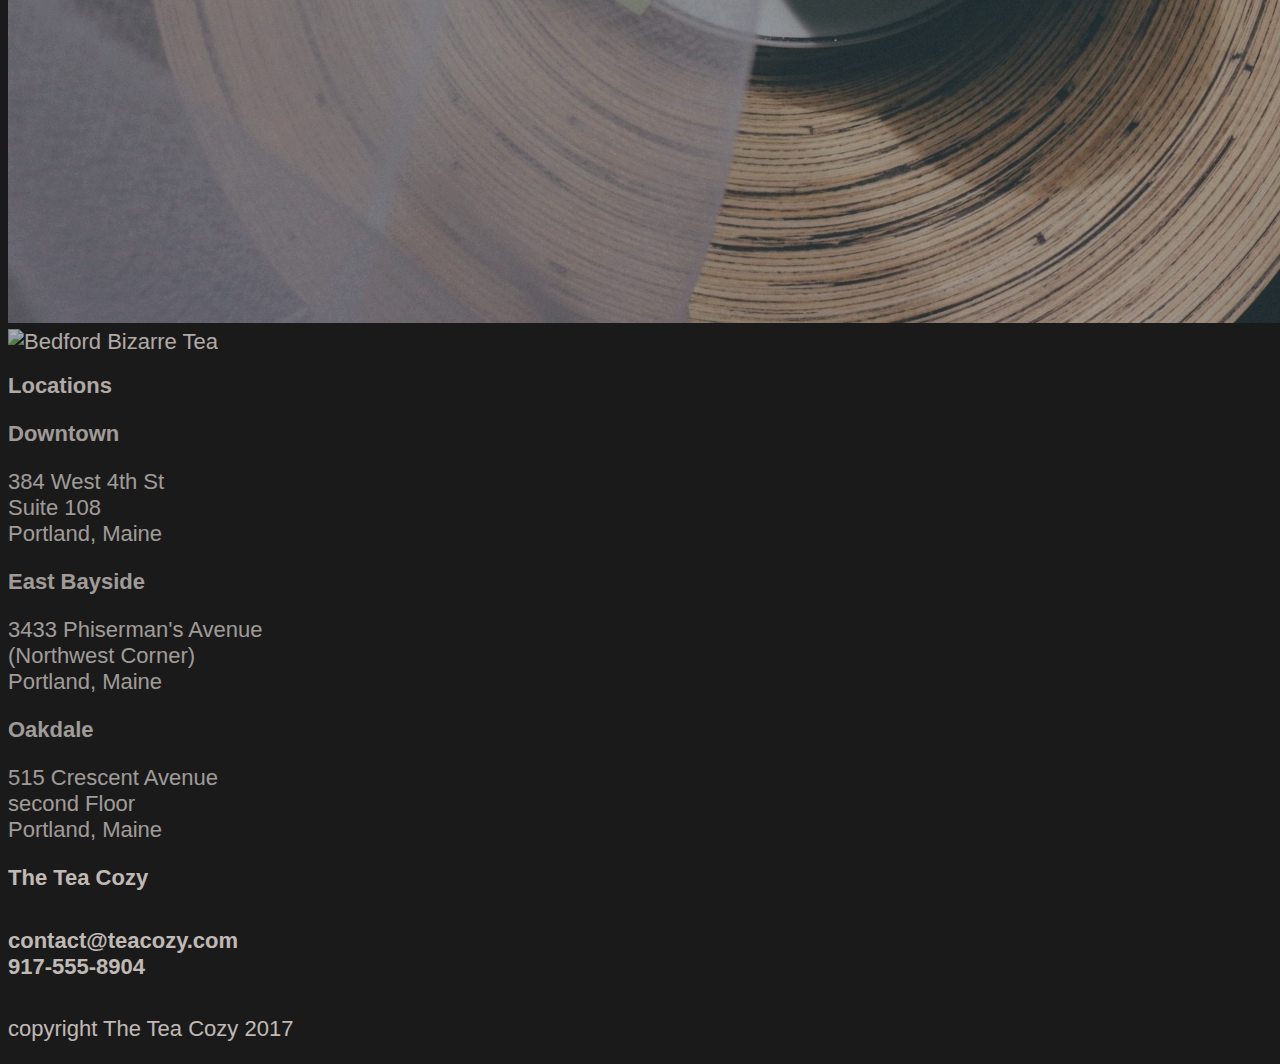
==== commit 837e647a: "styled header and banner" ====
--- a/index.html
+++ b/index.html
@@ -12,16 +12,18 @@
             <img src="./img/img-tea-cozy-logo.png" alt="Tea Cozy Logo" id="logo"/>
             <nav id="navigation">
                 <ul>
-                    <li><a href="#banner">Mission</a></li>
-                    <li><a href="#featured">Featured Tea</a></li>
-                    <li><a href="#locations">Locations</a></li>
+                    <a href="#banner">Mission</a>
+                    <a href="#featured">Featured Tea</a>
+                    <a href="#locations">Locations</a>
                 </ul>
             </nav>
         </header>
         <main>
             <div id="banner">
-                <h2>Our Mission</h2>
-                <h4>Handpicked, Artisanally Curated, Free Range, Sustainable, Small Batch, Fair Trade, Organic Tea.</h4>
+                <div class="banner-text">
+                    <h2>Our Mission</h2>
+                    <h4>Handpicked, Artisanally Curated, Free Range, Sustainable, Small Batch, Fair Trade, Organic Tea.</h4>
+                </div>
             </div>
             <div class="teaMonth" id="featured">
                 <div class="teaMonthText">
--- a/index.css
+++ b/index.css
@@ -7,24 +7,43 @@
 }
 
 header {
-    position: fixed;
+    position: absolute;
     height: 69px;
-    display: inline-block;
+    display: inline-flex;
     z-index: 1;
     width: 100%;
+    border-bottom: 1px solid seashell;
 }
-header img {
-    left: 10px;
+#logo {
+    margin-left: 10px;
+    margin-top: 10px;
     height: 50px;
+    align-items: flex-start;
 }
 #navigation {
-    display: inline;
-    float: right;
+    align-items:flex-start;
+    justify-content: flex-end;
+    width: 90%;
 }
 #navigation ul {
     list-style-type: none;
+    width: 90%;
 }
-li a {
+a {
     text-decoration: underline;
-    padding: 10px;
+    padding: 15px;
+    justify-content: flex-end;
+}
+
+#banner {
+    background-image: url('./img/img-mission-background.jpg');
+    height: 700px;
+    width: 100%;
+    display: inline-flex;
+    justify-content: center;
+    align-items: center;
+}
+.banner-text {
+   text-align: center;
+   width: 100%;
 }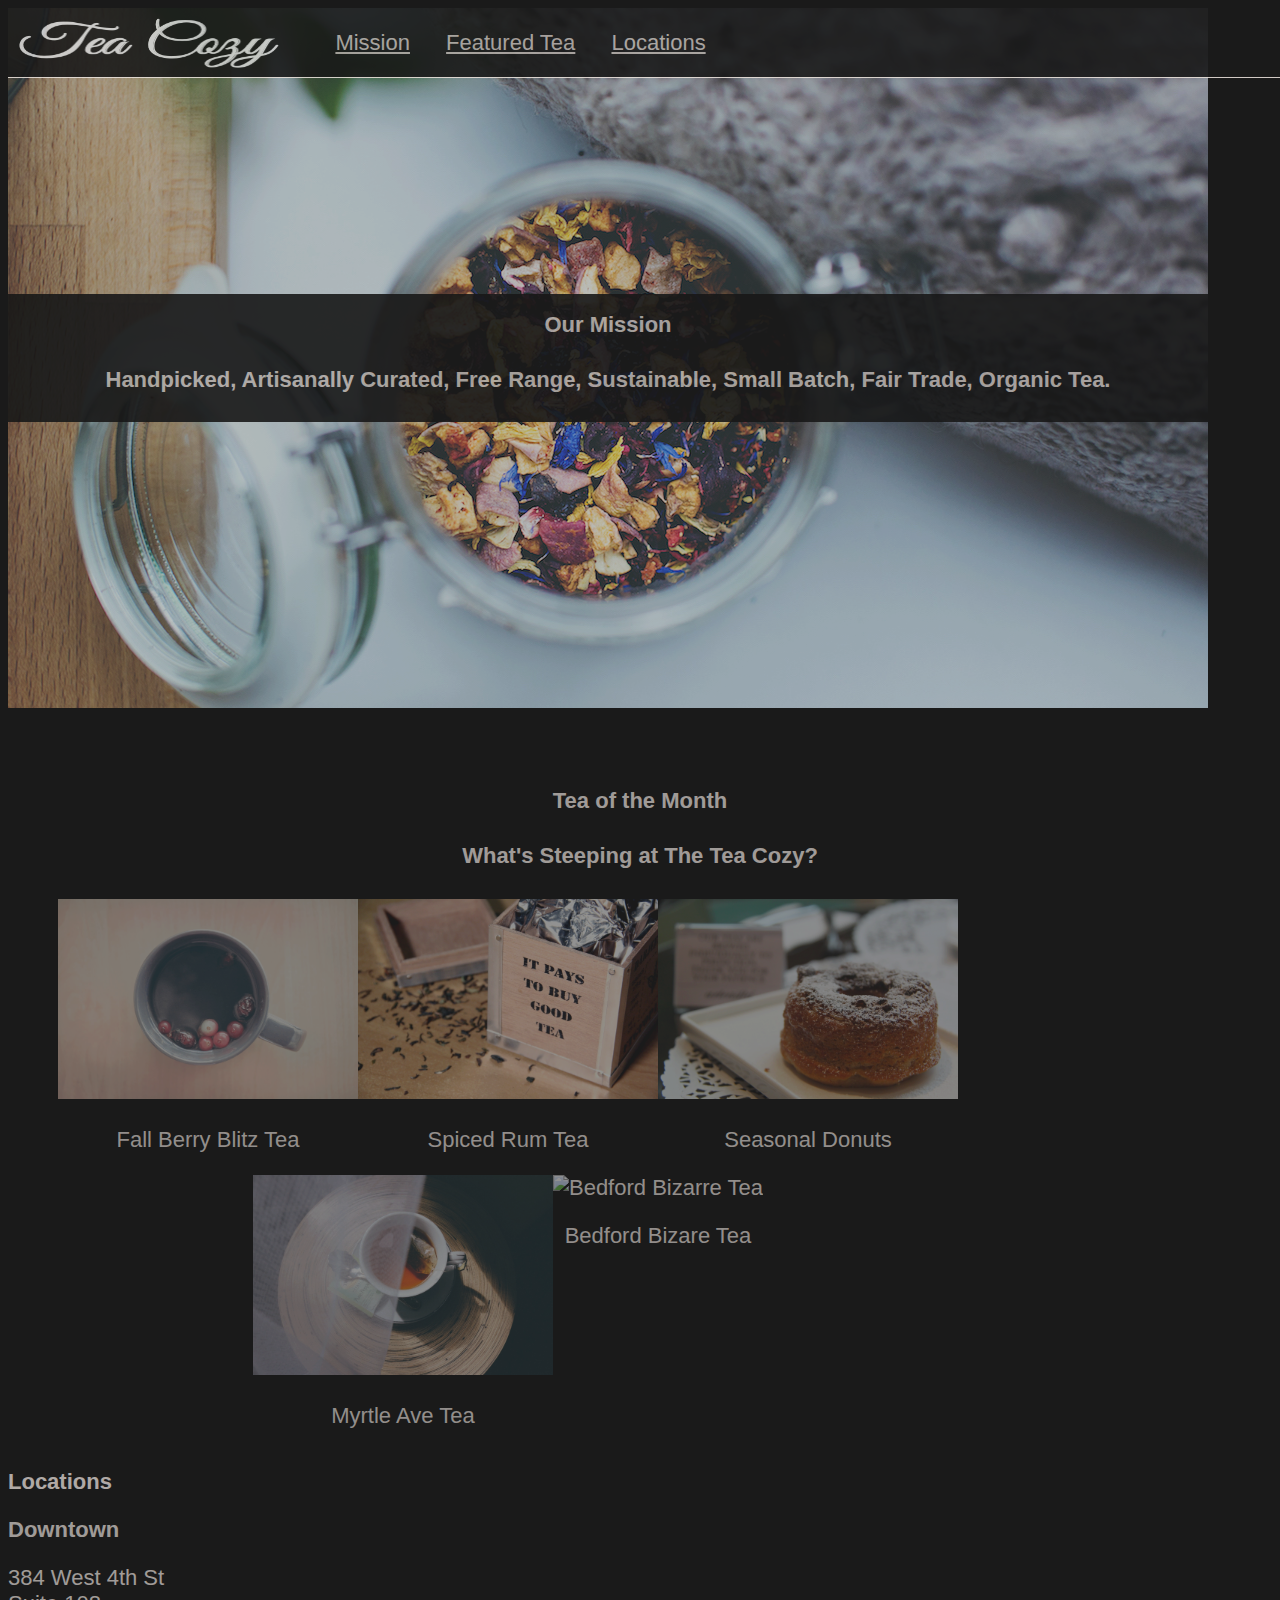
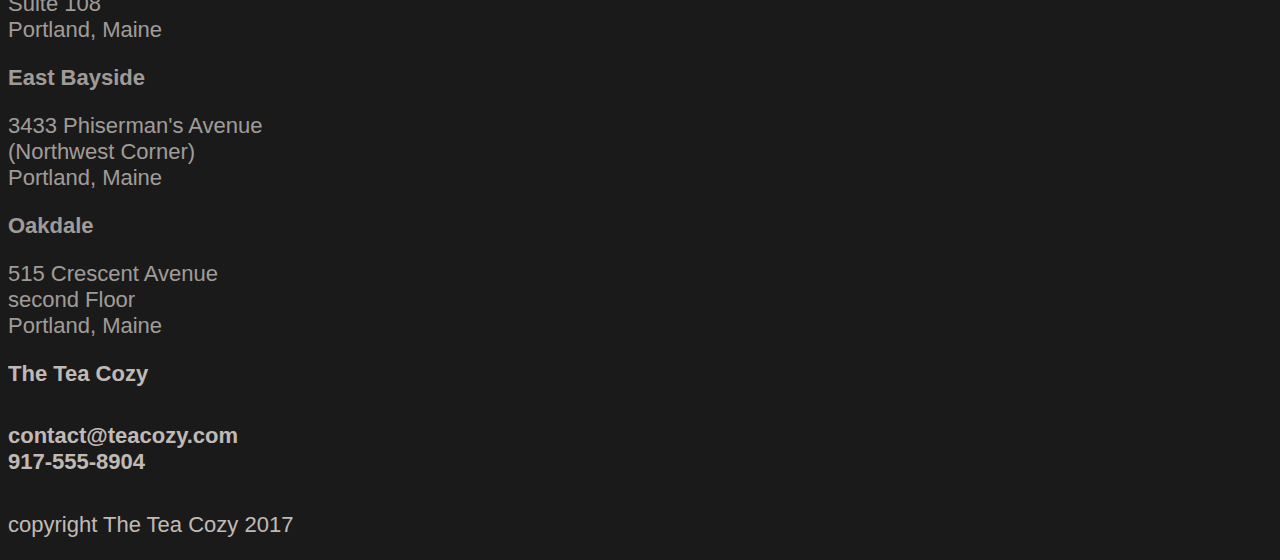
==== commit 82048d49: "design edits" ====
--- a/index.html
+++ b/index.html
@@ -25,16 +25,33 @@
                     <h4>Handpicked, Artisanally Curated, Free Range, Sustainable, Small Batch, Fair Trade, Organic Tea.</h4>
                 </div>
             </div>
-            <div class="teaMonth" id="featured">
+            <div id="featured">
                 <div class="teaMonthText">
                     <h2>Tea of the Month</h2>
-                    <h4>What's Steeping at The Tea Cozy</h4>
+                    <h4>What's Steeping at The Tea Cozy?</h4>
                 </div>
-                <img src="./img/img-berryblitz.jpg" class="teaImg" alt="Fall Berry Blitz Tea" />
-                <img src="./img/img-spiced-rum.jpg" class="teaImg" alt="Spiced Rum Tea" />
-                <img src="./img/img-donut.jpg" class="teaImg" alt="Donut" />
-                <img src="./img/img-myrtle-ave.jpg" class="teaImg" alt="Myrtle Ave Tea" />
-                <img src="./img/img-bedford-bizarre.jpg" class="teaImg" alt="Bedford Bizarre Tea" />
+                <div class="teaMonth">
+                    <div class="teaMonthImg">
+                            <img src="./img/img-berryblitz.jpg" class="teaImg" alt="Fall Berry Blitz Tea" />
+                            <p>Fall Berry Blitz Tea</p>
+                    </div>    
+                    <div class="teaMonthImg">
+                            <img src="./img/img-spiced-rum.jpg" class="teaImg" alt="Spiced Rum Tea" />
+                            <p>Spiced Rum Tea</p>
+                    </div>
+                    <div class="teaMonthImg">
+                        <img src="./img/img-donut.jpg" class="teaImg" alt="Donut" />
+                        <p>Seasonal Donuts</p>
+                    </div>       
+                    <div class="teaMonthImg">
+                        <img src="./img/img-myrtle-ave.jpg" class="teaImg" alt="Myrtle Ave Tea" />
+                        <p>Myrtle Ave Tea</p>
+                    </div>
+                    <div class="teaMonthImg">
+                        <img src="./img/img-bedford-bizarre.jpg" class="teaImg" alt="Bedford Bizarre Tea" />
+                        <p>Bedford Bizare Tea</p>
+                    </div> 
+                </div>
             </div>
 
             <div class="location" id="locations">
--- a/index.css
+++ b/index.css
@@ -13,6 +13,7 @@
     z-index: 1;
     width: 100%;
     border-bottom: 1px solid seashell;
+    
 }
 #logo {
     margin-left: 10px;
@@ -32,18 +33,37 @@
 a {
     text-decoration: underline;
     padding: 15px;
-    justify-content: flex-end;
 }
 
 #banner {
     background-image: url('./img/img-mission-background.jpg');
     height: 700px;
-    width: 100%;
+    width: 1200px;
     display: inline-flex;
-    justify-content: center;
     align-items: center;
 }
 .banner-text {
    text-align: center;
-   width: 100%;
+   width: 1200px;
+}
+
+.teaMonthText {
+    text-align: center;
+    width: 100%;
+    margin-top: 80px;
+}
+
+.teaMonth {
+    width: 1000px;
+    display: inline-flex;
+    flex-wrap: wrap;
+    justify-content: center;
+}
+.teaMonthImg {
+    text-align: center;
+}
+
+img {
+    width: 300px;
+    height: 200px;
 }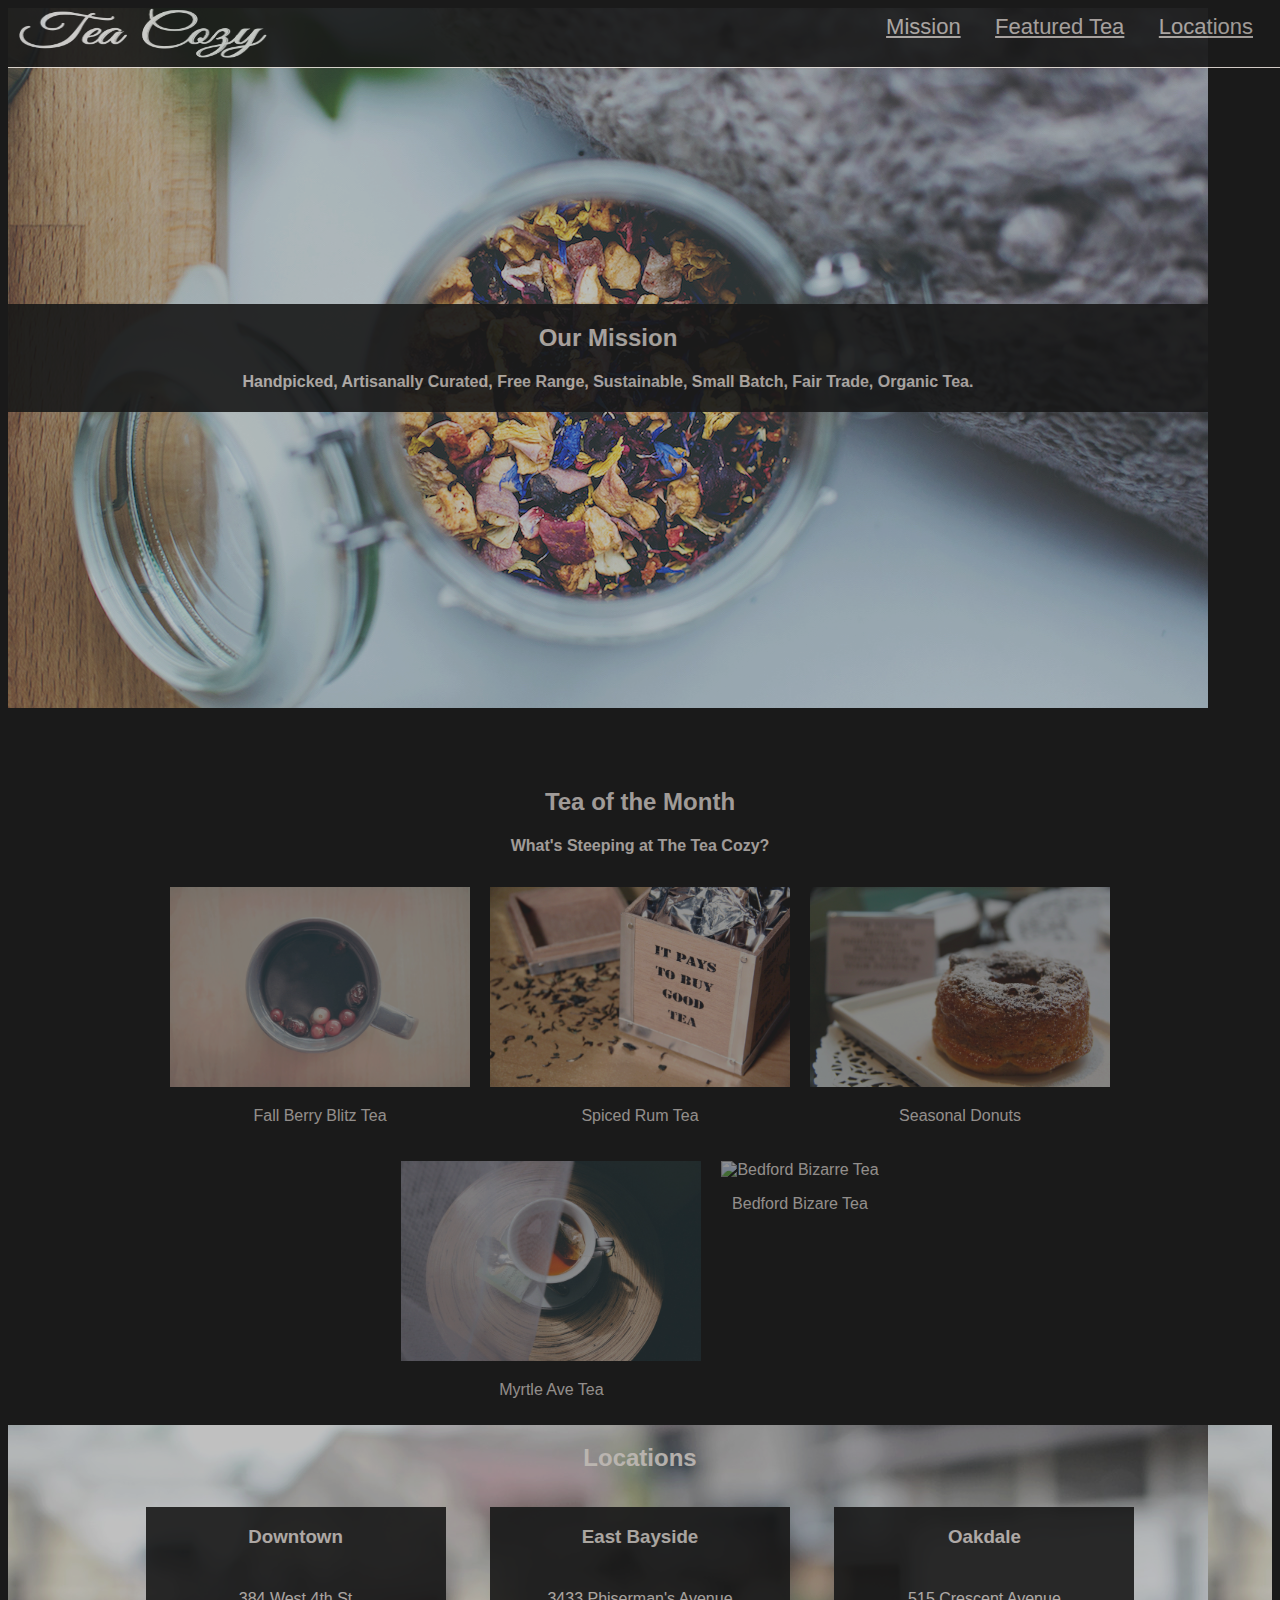
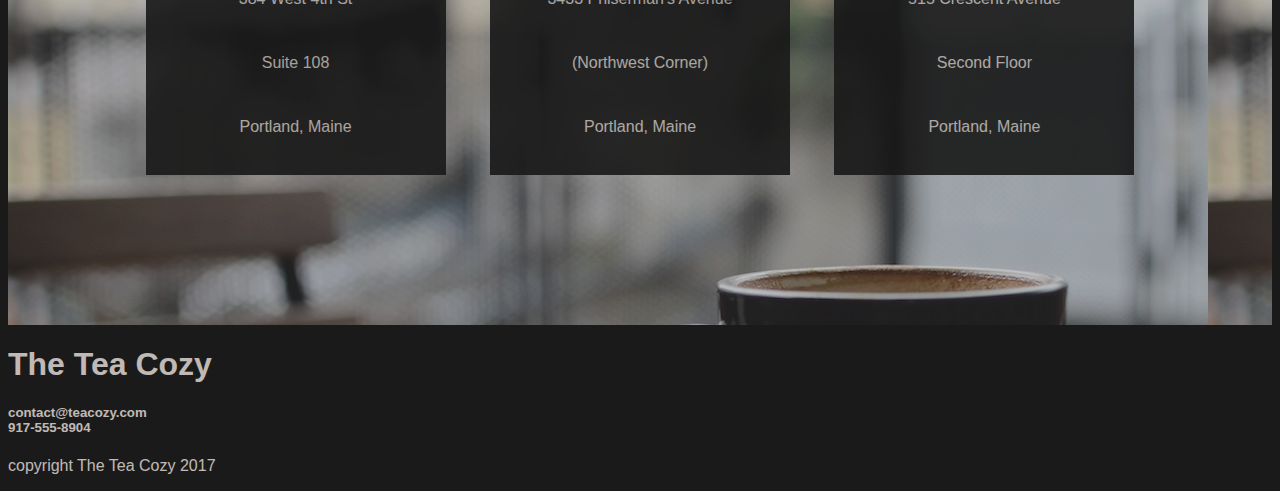
==== commit b6876a9c: "design locations section" ====
--- a/index.html
+++ b/index.html
@@ -56,17 +56,17 @@
 
             <div class="location" id="locations">
                 <h2>Locations</h2>
-                <div class="downtown">
+                <div class="loc downtown">
                     <h3>Downtown</h3>
                     <p>384 West 4th St <br> Suite 108 <br> Portland, Maine</p>
                 </div>
-                <div class="bayside">
+                <div class="loc bayside">
                     <h3>East Bayside</h3>
                     <p>3433 Phiserman's Avenue <br> (Northwest Corner) <br> Portland, Maine</p>
                 </div>
-                <div class="oakdale">
+                <div class="loc oakdale">
                     <h3>Oakdale</h3>
-                    <p>515 Crescent Avenue <br> second Floor <br> Portland, Maine</p>
+                    <p>515 Crescent Avenue <br> Second Floor <br> Portland, Maine</p>
                 </div>
             </div>
             
--- a/index.css
+++ b/index.css
@@ -1,14 +1,15 @@
 * {
-    font-family: Helvetica, sans-serif;
-    font-size: 22px;
+    font-family: Helvetica, sans-serif; 
     color: seashell;
     background-color: black;
     opacity: 0.9;
+   
 }
 
 header {
-    position: absolute;
+    position: fixed;
     height: 69px;
+    top: -2px;
     display: inline-flex;
     z-index: 1;
     width: 100%;
@@ -19,24 +20,30 @@
     margin-left: 10px;
     margin-top: 10px;
     height: 50px;
-    align-items: flex-start;
+    width: 20%
 }
 #navigation {
-    align-items:flex-start;
-    justify-content: flex-end;
-    width: 90%;
+    width: 80%;
+    text-align: right;
+    margin-right: 20px;
 }
 #navigation ul {
     list-style-type: none;
-    width: 90%;
 }
 a {
     text-decoration: underline;
     padding: 15px;
+    font-size: 22px;
+}
+
+a:hover {
+    color: lightblue;
+    text-decoration: none;
 }
 
 #banner {
     background-image: url('./img/img-mission-background.jpg');
+    
     height: 700px;
     width: 1200px;
     display: inline-flex;
@@ -44,7 +51,7 @@
 }
 .banner-text {
    text-align: center;
-   width: 1200px;
+   width: 100%;
 }
 
 .teaMonthText {
@@ -54,16 +61,45 @@
 }
 
 .teaMonth {
-    width: 1000px;
-    display: inline-flex;
+    width: 100%;
+    display: flex;
     flex-wrap: wrap;
     justify-content: center;
 }
+
 .teaMonthImg {
+    margin: 10px;
+} 
+.teaMonthImg p {
     text-align: center;
 }
 
 img {
     width: 300px;
     height: 200px;
-}+}
+
+.location {
+    background-image: url('./img/img-locations-background.jpg');
+    width: 100%;
+    height: 500px;
+    text-align: center;
+}
+
+.location h2 {
+    text-align: center;
+    display: inline-block;
+    width: 100%;
+    background-color: transparent;
+}
+
+.loc {
+    width: 300px;
+    margin: 15px 20px;
+    display: inline-block;
+    text-align: center;
+}
+
+.loc p {
+    line-height: 4em;
+}
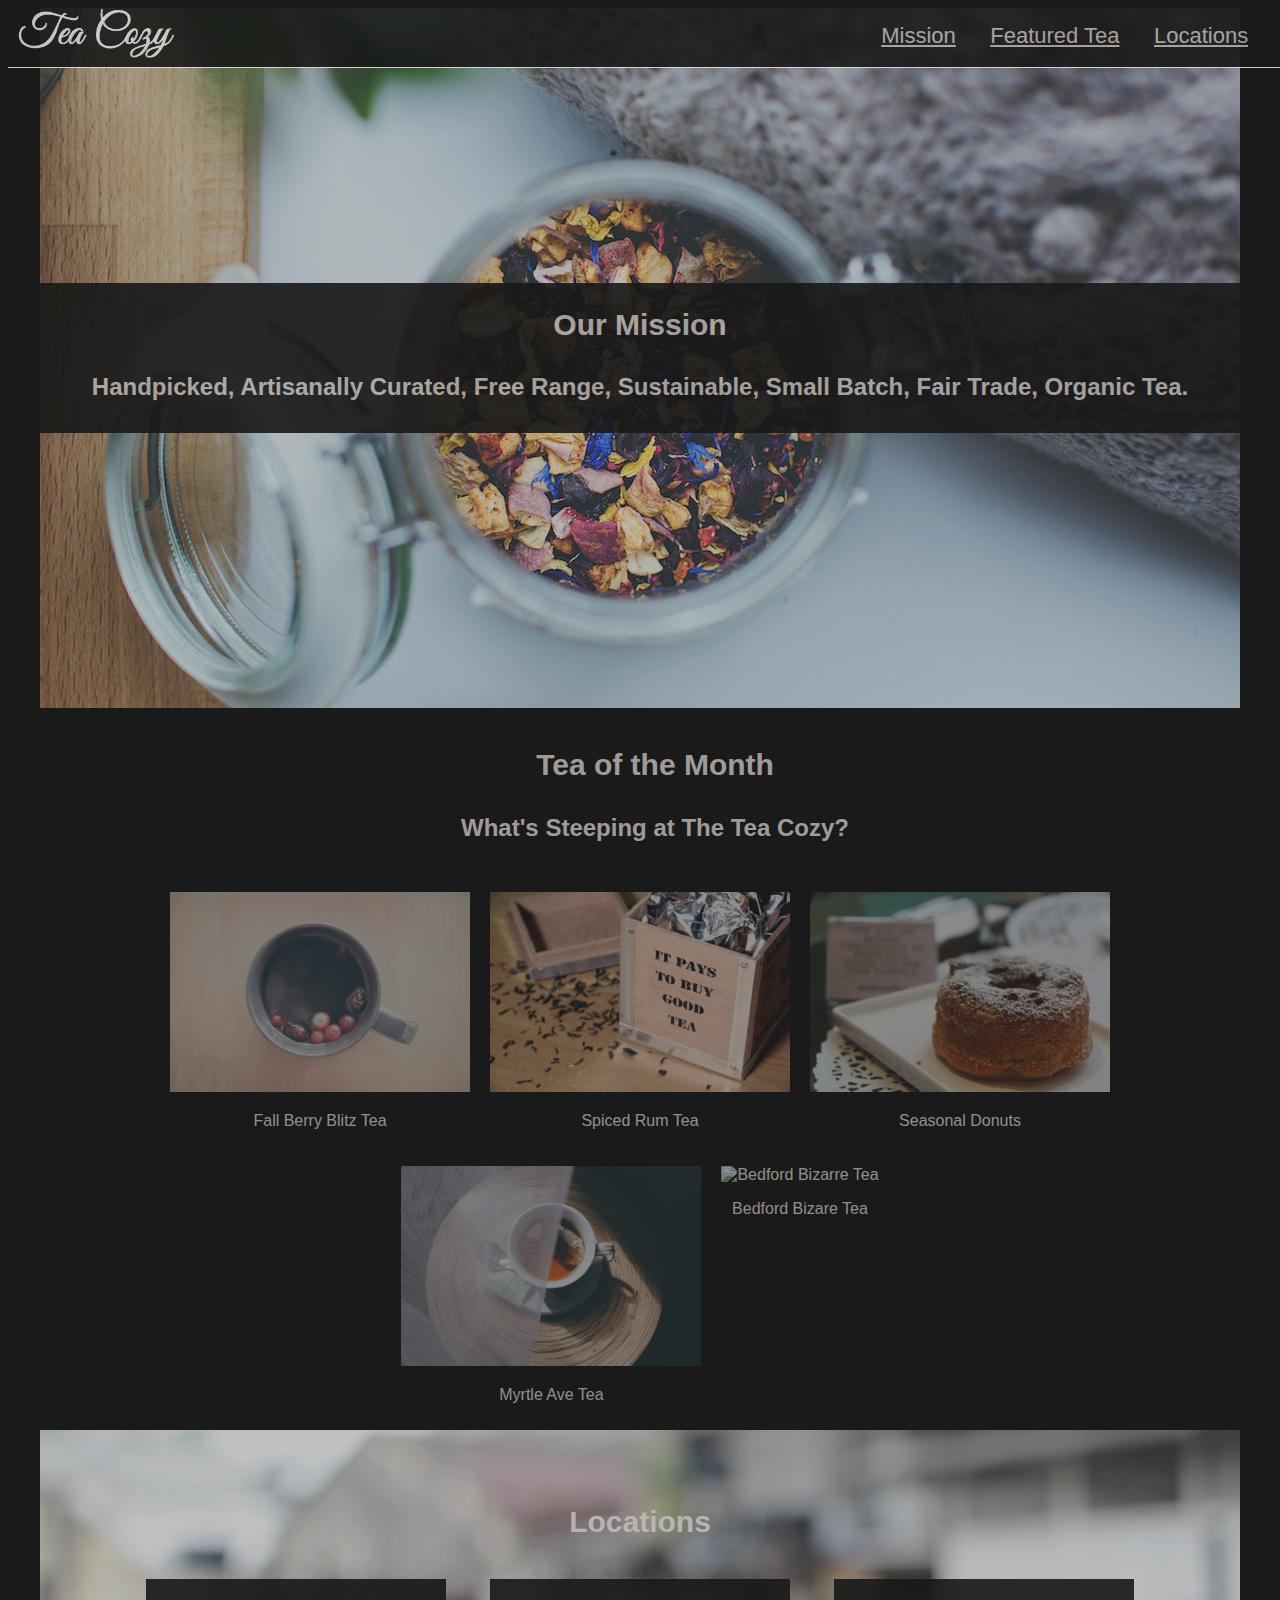
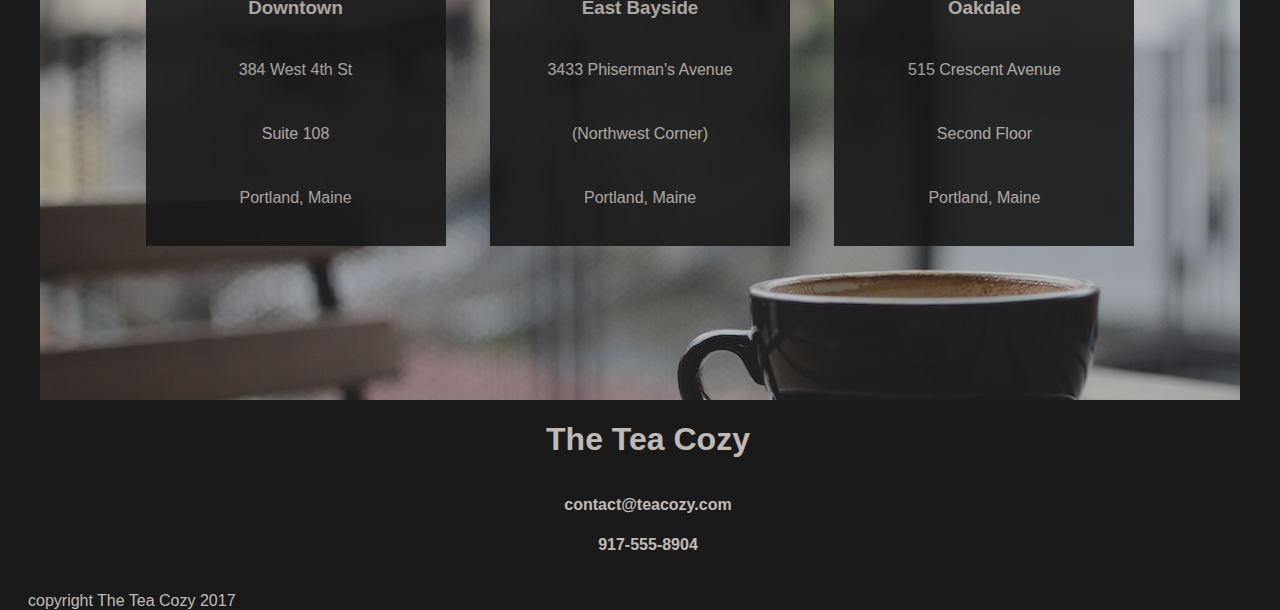
==== commit b2f522c6: "create react version of project" ====
--- a/index.html
+++ b/index.html
@@ -69,7 +69,6 @@
                     <p>515 Crescent Avenue <br> Second Floor <br> Portland, Maine</p>
                 </div>
             </div>
-            
         </main>
 
         <footer>
--- a/index.css
+++ b/index.css
@@ -4,6 +4,14 @@
     background-color: black;
     opacity: 0.9;
    
+}
+
+h2 {
+    font-size: 30px;
+}
+
+h4 {
+    font-size: 24px;
 }
 
 header {
@@ -20,15 +28,14 @@
     margin-left: 10px;
     margin-top: 10px;
     height: 50px;
-    width: 20%
 }
 #navigation {
-    width: 80%;
+    width: 85%;
     text-align: right;
-    margin-right: 20px;
 }
 #navigation ul {
     list-style-type: none;
+    margin-top: 25px;
 }
 a {
     text-decoration: underline;
@@ -41,13 +48,24 @@
     text-decoration: none;
 }
 
+.banner {
+    background-image: url('./img/img-mission-background.jpg');
+    
+    height: 700px;
+    width: 1200px;
+    margin: 0 auto;
+    display: flex;
+    align-items: center;
+}
 #banner {
     background-image: url('./img/img-mission-background.jpg');
     
     height: 700px;
     width: 1200px;
-    display: inline-flex;
+    margin: 0 auto;
+    display: flex;
     align-items: center;
+
 }
 .banner-text {
    text-align: center;
@@ -57,11 +75,12 @@
 .teaMonthText {
     text-align: center;
     width: 100%;
-    margin-top: 80px;
+    margin: 40px 15px;
 }
 
 .teaMonth {
-    width: 100%;
+    width: 1000px;
+    margin: 0 auto;
     display: flex;
     flex-wrap: wrap;
     justify-content: center;
@@ -74,15 +93,17 @@
     text-align: center;
 }
 
-img {
+.teaMonth img {
     width: 300px;
     height: 200px;
 }
 
 .location {
     background-image: url('./img/img-locations-background.jpg');
-    width: 100%;
-    height: 500px;
+    width: 1200px;
+    margin: 0 auto;
+    height: 520px;
+    padding-top: 50px;
     text-align: center;
 }
 
@@ -103,3 +124,19 @@
 .loc p {
     line-height: 4em;
 }
+
+footer {
+    position: absolute;
+    height: 200px;
+    width: 100%;
+    text-align: center;
+}
+
+footer h5 {
+    line-height: 2.5em;
+    font-size: 16px;
+}
+footer p {
+    text-align: left;
+    margin-left: 20px;
+}